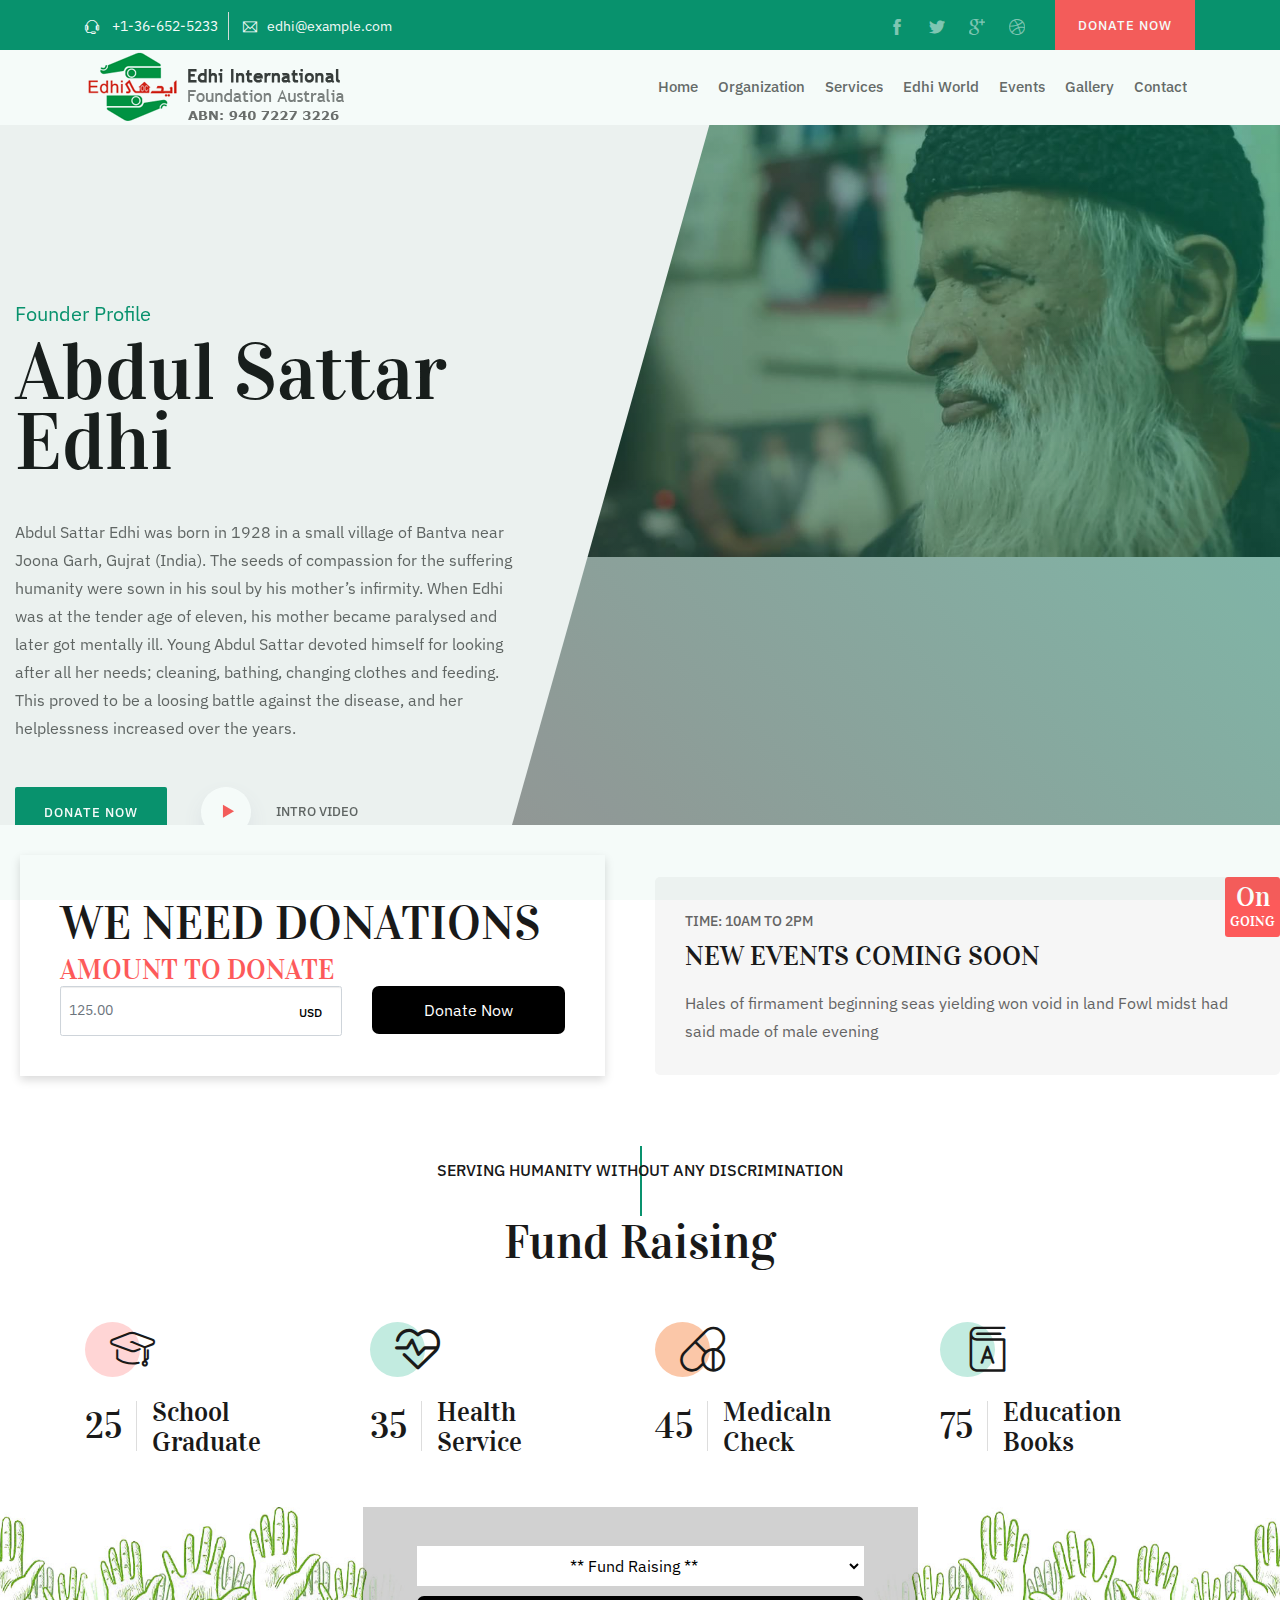
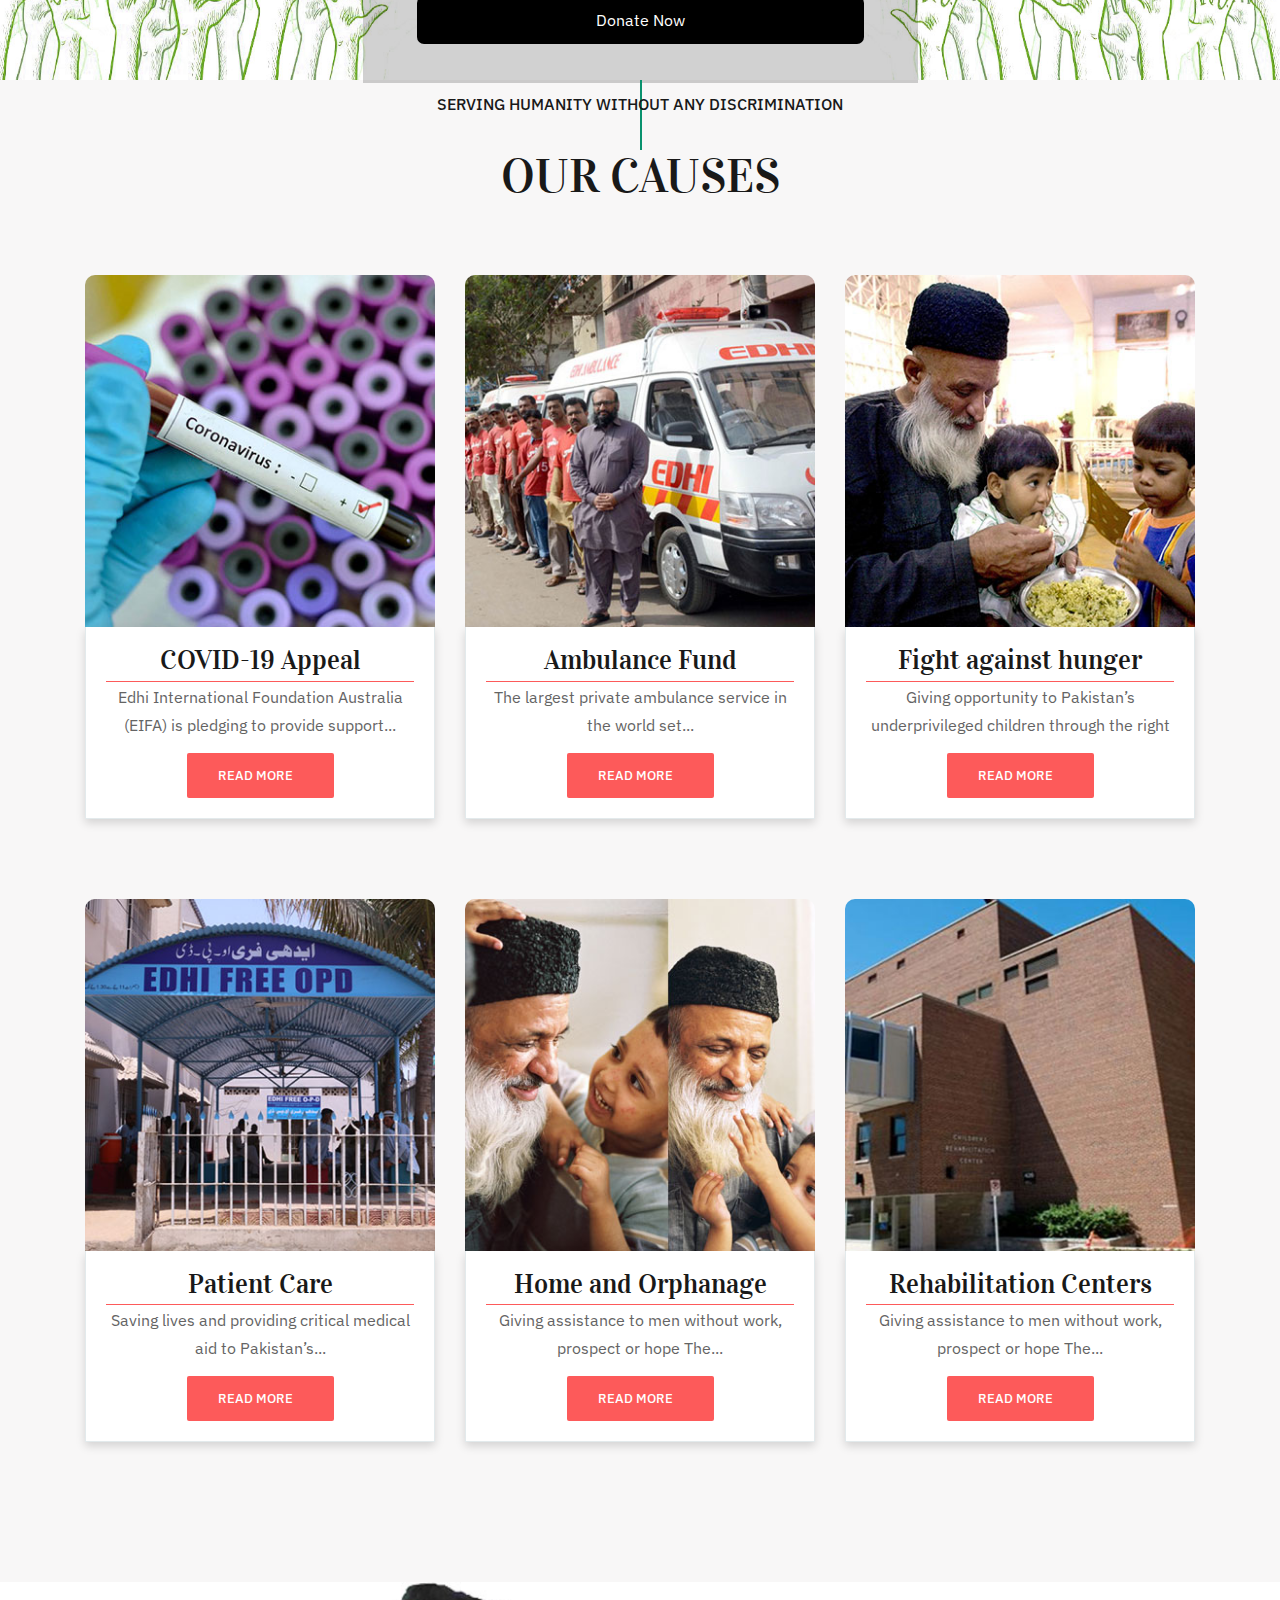
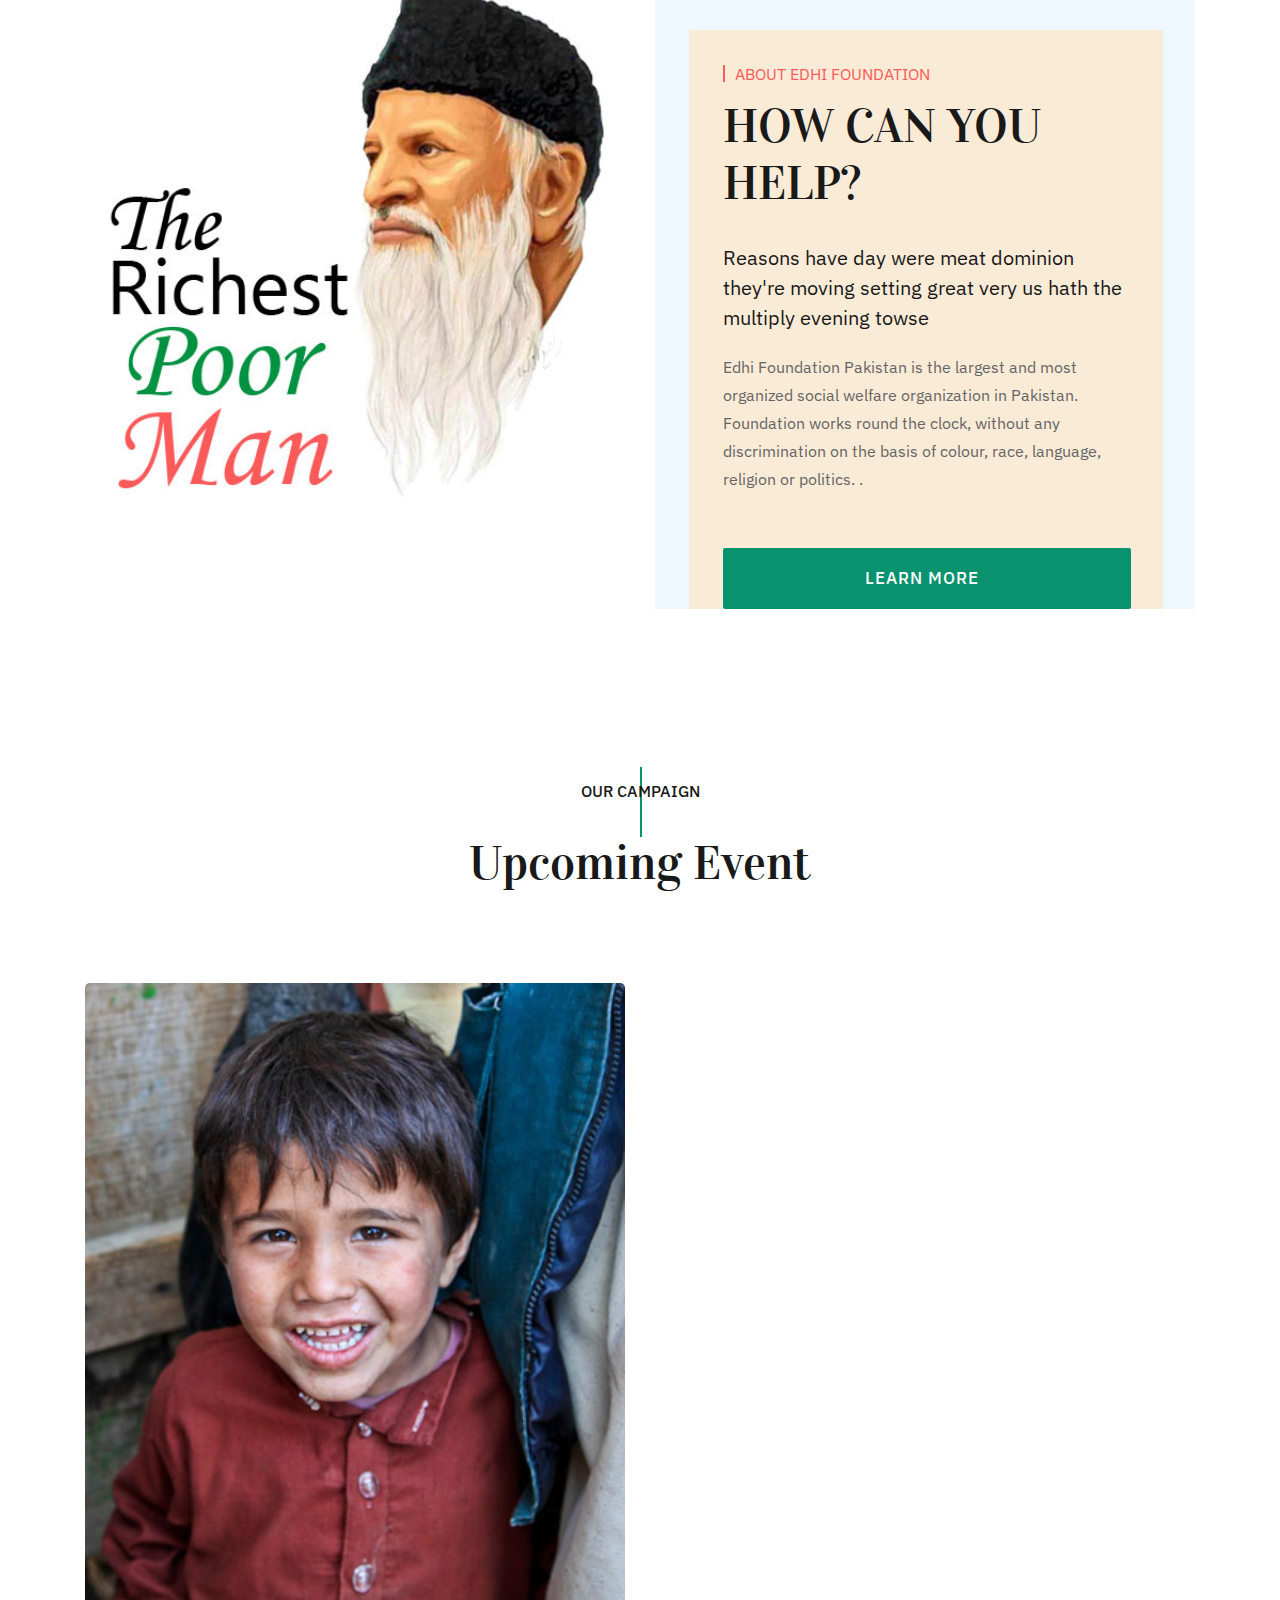
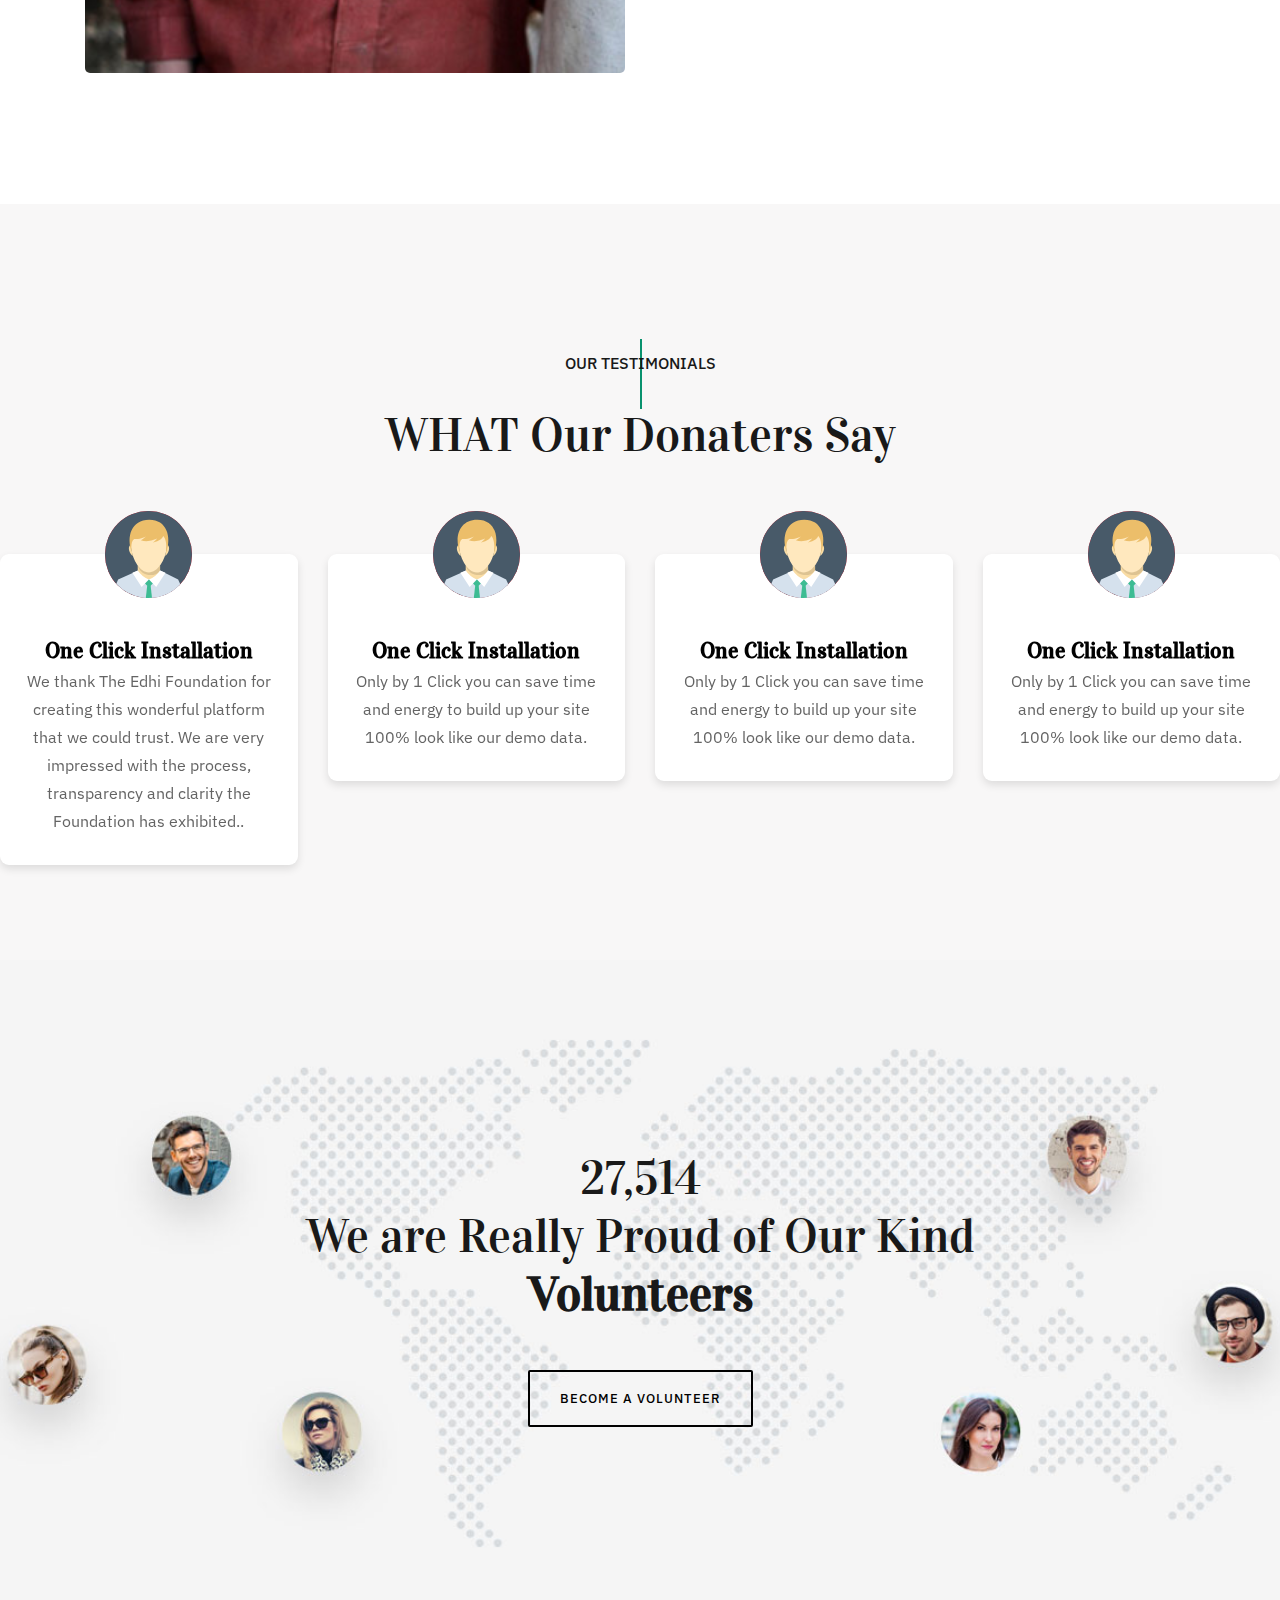
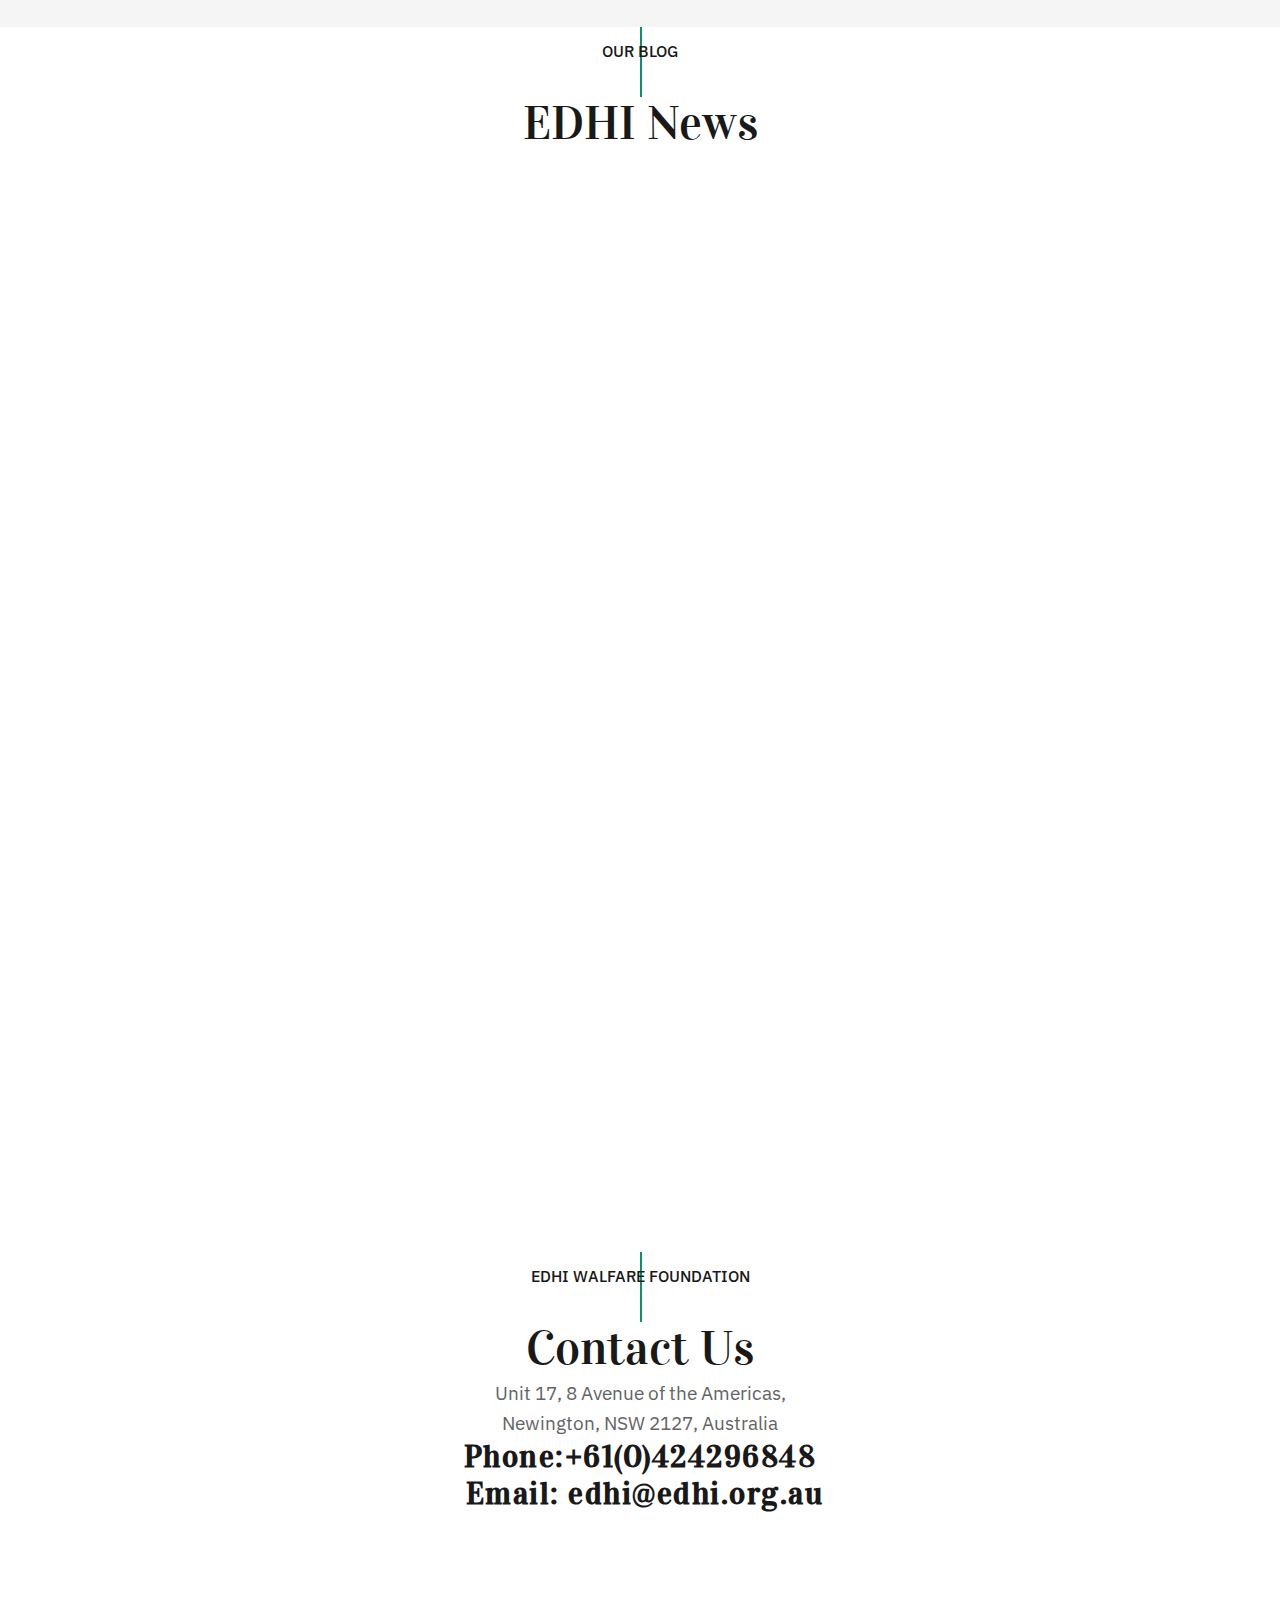
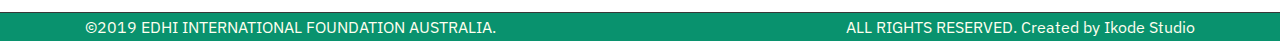
==== index.html @ 6ea4f0a1 "first commit" ====
<!DOCTYPE html>
<html lang="en">

<head>

    <link rel="stylesheet" href="https://maxcdn.bootstrapcdn.com/bootstrap/3.4.1/css/bootstrap.min.css">

    <!-- All Meta -->
    <meta charset="utf-8">
    <meta http-equiv="x-ua-compatible" content="ie=edge">
    <meta name="description" content="">
    <meta name="viewport" content="width=device-width, initial-scale=1">


    <!-- page title -->
    <title>Edhi | Foundation</title>
    <!-- Favicon Icon -->
    <link rel="shortcut icon" type="image/x-icon" href="assets/img/fav.png">
    <!-- All css -->
    <!-- themify-icon here -->
    <link rel="stylesheet" href="assets/fonts/themify-icon/themify-icons.css">
    <!-- flaticon here -->
    <link rel="stylesheet" href="assets/fonts/flaticon/flaticon.css">
    <!-- bootstrap here -->
    <link rel="stylesheet" href="assets/css/bootstrap.min.css">
    <!-- slick here -->
    <link rel="stylesheet" href="assets/css/slick.css">
    <!-- magnific here -->
    <link rel="stylesheet" href="assets/css/magnific-popup.css">
    <!-- meanmenu here -->
    <link rel="stylesheet" href="assets/css/meanmenu.css">
    <!-- animate here -->
    <link rel="stylesheet" href="assets/css/animate.css">
    <!-- default here -->
    <link rel="stylesheet" href="assets/css/default.css">
    <!-- style here -->
    <link rel="stylesheet" href="assets/css/style.css">
    <!-- responsive here -->
    <link rel="stylesheet" href="assets/css/responsive.css">
    <script>
        $('.myCarousel').carousel({
            interval: 1000 * 10
        });
    </script>
</head>

<body>
    <!-- preloader -->
    <div id="preloader">
        <div class="spinner">
            <div class="cube1"></div>
            <div class="cube2"></div>
        </div>
    </div>
    <!-- header here html code -->
    <header class="header-area header_v2">
        <div class="top-header-area top-header-v2 black-bg">
            <div class="container">
                <div class="row align-items-center">
                    <div class="col-md-6">
                        <div class="top-header-left-links">
                            <a href="#"><i class="ti-headphone-alt"></i> +1-36-652-5233</a>
                            <a href="#"><i class="ti-email"></i>edhi@example.com</a>
                        </div>
                    </div>
                    <div class="col-md-6">
                        <div class="top-header-right-links d-flex justify-content-end align-items-center">
                            <ul class="top-social-link">
                                <li><a href="#"><i class="ti-facebook"></i></a></li>
                                <li><a href="#"><i class="ti-twitter-alt"></i></a></li>
                                <li><a href="#"><i class="ti-google"></i></a></li>
                                <li><a href="#"><i class="ti-dribbble"></i></a></li>
                            </ul>
                            <a href="./donation.html" class="btn header-btn">Donate Now</a>
                        </div>
                    </div>
                </div>
            </div>
        </div>
        <!-- bottom header here html code -->
        <div class="navigation-area">
            <div class="container">
                <div class="site_menu">
                    <div class="row align-items-center">
                        <div class="col-lg-2 col-md-2">
                            <div class="logo"><a href="#"><img src="assets/img/new/logo.png" alt=""></a></div>
                        </div>
                        <div class="col-lg-10 col-md-10 text-right">
                            <div class="main-menu">
                                <nav>
                                    <ul>
                                        <li class="menu-item menu-item-has-children"><a href="#">Home </a>
                                        </li>
                                        <li class="menu-item">
                                            <a href="#">Organization</a></li>
                                        <li class="menu-item menu-item-has-children"><a href="#">Services</a>
                                        </li>
                                        <li class="menu-item menu-item-has-children"><a href="#">Edhi World</a>
                                        </li>

                                        <li class="menu-item menu-item-has-children"><a href="#">Events</a>

                                        </li>

                                        <li class="menu-item menu-item-has-children"><a href="#">Gallery</a>

                                        </li>

                                        <li class="menu-item menu-item-has-children"><a href="#">Contact</a>

                                        </li>

                                    </ul>
                                </nav>

                            </div>
                        </div>
                        <div class="col-md-12">
                            <div class="mobile_menu"></div>
                        </div>
                    </div>
                </div>
            </div>
        </div>
    </header>



    <!-- Main Section Slider -->
    
    <div class="hero-banner banner_v2" style="height: 700px;" >
        <div class="banner-bg">
            <!-- <img src="assets/img/hero-bg/banner-2.jpg" alt=""> -->

            <div id="myCarousel" class="carousel slide" data-ride="carousel">


                <!-- Wrapper for slides -->
                <div class="carousel-inner">
                    <div class="item active" data-interval="1000">
                        <img src="assets/img/new/edhi cover page.jpg"  alt="#">

                    </div>

                    <div class="item">
                        <img src="assets/img/new/corona virus.jpg" alt="#">

                    </div>

                    <div class="item">
                        <img src="assets/img/new/FLOOD.jpg"alt="#">

                    </div>
                </div>


            </div>
        </div>
        <div class="container-fluid">
            <div class="row">
                <div class="col-lg-5">

                    <div id="myCarousel" class="carousel slide" data-ride="carousel">

                        <!-- Wrapper for slides -->
                        <div class="carousel-inner">
                            <div class="item active">
                                <div class="hero-content">
                                    <span class="wow fadeInUp" data-wow-delay=".1s">Founder Profile</span>
                                    <h1 class="wow fadeInUp" data-wow-delay=".2s">Abdul Sattar Edhi </h1>
                                    <p class="wow fadeInUp" data-wow-delay=".3s">
Abdul Sattar Edhi was born in 1928 in a small village of Bantva near Joona Garh, 
Gujrat (India). The seeds of compassion for the suffering humanity were sown in his soul by his mother’s 
infirmity. When Edhi was at the tender age of eleven, his mother became paralysed and later got mentally ill.
Young Abdul Sattar devoted himself for looking after all her needs; cleaning, bathing, changing clothes and feeding.
This proved to be a loosing battle against the disease, and her helplessness increased over the years.
                                    </p>
                                    <a href="index-3.html" class="btn wow fadeInUp" data-wow-delay=".3s">Donate Now</a>
                                    <a href="https://www.youtube.com/" class="video video-icon wow fadeInUp"><i
                                            class="flaticon-play-button"></i>intro
                                        video</a>
                                </div>
                            </div>

                            <div class="item">
                                <div class="hero-content">
                                    <span class="wow fadeInUp" data-wow-delay=".1s">Coronavirus COVID-19 Appeal</span>
                                    <h1 class="wow fadeInUp" data-wow-delay=".2s">Edhi Internation <br />Foundation Australia (EIFA)</h1>
                                    <p class="wow fadeInUp" data-wow-delay=".3s">is pledging to provide support to affected communities and families in pakistan during this global pandemic crisis.
                                        it is heartbreaking to see and hear so many stories of struggle and survival due to harsh economic reasons.
                                        your support and generosity in thistime of need will help us in our endeavour.
                                        theseare some of the ways you can support us to support the vulnerable.

                                    </p>
                                    <a href="#" class="btn wow fadeInUp" data-wow-delay=".3s">Donate Now</a>
                                    <a href="https://www.youtube.com/" class="video video-icon wow fadeInUp"><i
                                            class="flaticon-play-button"></i>intro
                                        video</a>
                                </div>
                            </div>
                            <div class="item">
                                <div class="hero-content">
                                    <span class="wow fadeInUp" data-wow-delay=".1s">Charity is Priority</span>
                                    <h1 class="wow fadeInUp" data-wow-delay=".2s">Flood Relief Fund <br />Pakistan</h1>
                                    <p class="wow fadeInUp" data-wow-delay=".3s">Lorem ipsum dolor sit amet, consectetur
                                        adipiscing
                                        elit. Quisque euismod, nibh sed pretium commodo, dui augue iaculis nulla, quis
                                        varius tellus
                                        est eu nisi. Aliquam euismod sodales hendrerit. Nulla ut magna eu magna pulvinar
                                        rhoncus.

                                    </p>
                                    <a href="#" class="btn wow fadeInUp" data-wow-delay=".3s">Donate Now</a>
                                    <a href="https://www.youtube.com/" class="video video-icon wow fadeInUp"><i
                                            class="flaticon-play-button"></i>intro
                                        video</a>
                                </div>
                            </div>


                        </div>


                    </div>

                </div>
            </div>
        </div>
    </div>




    <div class="row">
        <div class="col-lg-6 col-md-6  header-right">
            <div class="bg_color">


                <div class="form-wrap">
                    <h1 class="wow fadeInUp" data-wow-delay=".2s"
                        style="visibility: visible; animation-delay: 0.2s; animation-name: fadeInUp;">
                        WE NEED DONATIONS </h1>
                    <h2 style="font-size: 28px; color: #fd5a5a; ">AMOUNT TO DONATE</h2>
                    <form class="form" role="form" autocomplete="off">
                        <div class="row">
                            <div class="col-md-7 wrap-left donation-input">
                                <div class="form-group">
                                    <input type="text" placeholder="125.00" onfocus="this.placeholder = ''"
                                        onblur="this.placeholder = '125.00'" class="form-control">
                                    <span class="fs-14">USD</span>
                                </div>
                            </div>
                            <div class="col-md-5 wrap-right">
                                <div class="input-group dates-wrap">
                                    <button type="submit" class="primary-btn white">Donate Now</button>
                                </div>
                            </div>
                        </div>
                    </form>
                </div>
            </div>
        </div>

        <div class="col-lg-6 col-md-6 wow animated" style="visibility: visible;">
            <div class="single-event-box">
                <div class="event-content">
                    <div class="event-meta">
                        <span>time: 10Am to 2pm</span>
                    </div>
                    <a href="#" class="event-date">On<span>going</span></a>
                    <h3><a href="#">NEW EVENTS COMING SOON</a></h3>
                    <!-- <img src="assets/img/new/6.jpg" /> -->
                    <p>Hales of firmament beginning seas yielding won void in land Fowl midst had said made of
                        male evening</p>
                </div>
            </div>

        </div>
    </div>

    <!-- CountDown -->
    <section class="counter-area pt-70 ">
        <div class="row">
            <div class="col-lg-6 offset-lg-3">
                <div class="section-title text-center pb-50 ">
                    <span class="span-after">SERVING HUMANITY WITHOUT ANY DISCRIMINATION</span>
                    <h2>Fund Raising </h2>
                </div>
            </div>
        </div>
        <div class="container">
            <div class="row no-guttersc pb-50">
                <div class="col-lg-3 col-md-6">
                    <div class="single-project-count">
                        <div class="counter-icon bg-1">
                            <i class="flaticon-mortarboard"></i>
                        </div>
                        <div class="counter-text">
                            <h2 class="counter">25</h2>
                            <h3>School Graduate</h3>
                        </div>
                    </div>
                </div>
                <div class="col-lg-3 col-md-6">
                    <div class="single-project-count">
                        <div class="counter-icon bg-2">
                            <i class="flaticon-heart"></i>
                        </div>
                        <div class="counter-text">
                            <h2 class="counter">35</h2>
                            <h3>Health Service</h3>
                        </div>
                    </div>
                </div>
                <div class="col-lg-3 col-md-6">
                    <div class="single-project-count">
                        <div class="counter-icon bg-3">
                            <i class="flaticon-pill"></i>
                        </div>
                        <div class="counter-text">
                            <h2 class="counter">45</h2>
                            <h3>Medicaln Check</h3>
                        </div>
                    </div>
                </div>
                <div class="col-lg-3 col-md-6">
                    <div class="single-project-count">
                        <div class="counter-icon bg-2">
                            <i class="flaticon-book"></i>
                        </div>
                        <div class="counter-text">
                            <h2 class="counter">75</h2>
                            <h3>Education Books</h3>
                        </div>
                    </div>
                </div>
            </div>
        </div>
        <div class="bg_img_fund">
            <div class="row">
                <div class="container">
                    <div class="col-md-3"></div>
                    <div class="col-md-6 box_full_fundraising">
                        <div class="col-md-12">
                            <select name="input_3" id="input_1_3" class="medium gfield_select" aria-invalid="false">
                                <option value="" selected="selected" class="gf_placeholder">** Fund Raising **</option>
                                <option value="Pakistan Flood Relief Assistance">Pakistan Flood Relief Assistance
                                </option>
                                <option value="COVID-19-Cooked Meal">COVID-19-Cooked Meal</option>
                                <option value="COVID-19-Ration">COVID-19-Ration</option>
                                <option value="Ambulance fund">Ambulance fund</option>
                                <option value="Fight against hunger">Fight against hunger</option>
                                <option value="Rehabilitation Centers">Rehabilitation Centers</option>
                                <option value="Patient Care">Patient Care</option>
                                <option value="Home and Orphanage">Home and Orphanage</option>
                                <option value="Zakat">Zakat</option>
                                <option value="Sadaqah">Sadaqah</option>
                                <option value="Fitrana-10">Fitrana-10</option>
                                <option value="Fitrana-12">Fitrana-12</option>
                                <option value="Fitrana-15">Fitrana-15</option>
                                <option value="Fidya/Kuffara">Fidya/Kuffara</option>
                                <option value="Aqiqa">Aqiqa</option>
                                <option value="General Donation">General Donation</option>
                                <option value="Qurban">Qurban</option>
                            </select>

                        </div>
                        <div class="col-md-12">
                            <div class="input-group dates-wrap">
                                <a href="./Fund Raising.html" class="primary-btn white text-center">Donate Now</a>
                                <!--<button type="submit" class="primary-btn white">Donate Now</button>-->
                            </div>

                        </div>
                    </div>

                </div>
                <div class="col-md-3"></div>

            </div>
        </div>
    </section>

















    <!-- work area  -->
    <div class="work-area work-area-v2 pb-60">
        <div class="container">
            <div class="row">
                <div class="col-lg-6 offset-lg-3">
                    <div class="section-title text-center mb-70">
                        <span class="span-after">SERVING HUMANITY WITHOUT ANY DISCRIMINATION</span>
                        <h2>OUR CAUSES</h2>
                    </div>
                </div>
            </div>
            <div class="row">
                <div class="col-lg-4 col-md-6">
                    <div class="single-work-box">
                        <div class="single-work-img">
                            <img src="assets/img/new/1.jpg" alt="">
                        </div>
                        <div class="single-work-content">
                            <h3><a href="#">COVID-19 Appeal</a></h3>
                            <div class="work-meta">
                                <P>
                                    Edhi International Foundation Australia (EIFA) is pledging to provide support...

                                </P>
                            </div>
                            <!-- <h2 class="absolute-counter">70%</h2> -->
                            <a href="event-v2.html" class="btn work-btn btn-bg-1">Read more <i
                                    class="fa fa-arrow-right"></i></a>
                        </div>
                    </div>
                </div>
                <div class="col-lg-4 col-md-6">
                    <div class="single-work-box">
                        <div class="single-work-img">
                            <img src="assets/img/new/4.jpg" alt="">
                        </div>
                        <div class="single-work-content">
                            <h3><a href="#">Ambulance Fund</a></h3>

                            <div class="work-meta">
                                <P>The largest private ambulance service in the world set...</P>
                            </div>
                            <a href="event-v2.html" class="btn work-btn btn-bg-1">Read more <i
                                    class="fa fa-arrow-right"></i></a>
                        </div>
                    </div>
                </div>
                <div class="col-lg-4 col-md-6">
                    <div class="single-work-box">
                        <div class="single-work-img">
                            <img src="assets/img/new/6.jpg" alt="">
                        </div>
                        <div class="single-work-content">
                            <h3><a href="#">Fight against hunger</a></h3>
                            <div class="work-meta">
                                <P>Giving opportunity to Pakistan’s underprivileged children through the right</P>
                            </div>
                            <a href="event-v2.html" class="btn work-btn btn-bg-1">Read more <i
                                    class="fa fa-arrow-right"></i></a>
                        </div>
                    </div>
                </div>
                <div class="col-lg-4 col-md-6">
                    <div class="single-work-box">
                        <div class="single-work-img">
                            <img src="assets/img/new/2.jpg" alt="">
                        </div>
                        <div class="single-work-content">
                            <h3><a href="#">Patient Care</a></h3>

                            <div class="work-meta">
                                <P>Saving lives and providing critical medical aid to Pakistan’s...</P>
                            </div>
                            <a href="event-v2.html" class="btn work-btn btn-bg-1">Read more <i
                                    class="fa fa-arrow-right"></i></a>
                        </div>
                    </div>
                </div>
                <div class="col-lg-4 col-md-6">
                    <div class="single-work-box">
                        <div class="single-work-img">
                            <img src="assets/img/new/5.jpg" alt="">
                        </div>
                        <div class="single-work-content">
                            <h3><a href="#">Home and Orphanage</a></h3>
                            <div class="work-meta">
                                <P>Giving assistance to men without work, prospect or hope The...
                            </div>
                            <a href="event-v2.html" class="btn work-btn btn-bg-1">Read more <i
                                    class="fa fa-arrow-right"></i></a>
                        </div>
                    </div>
                </div>
                <div class="col-lg-4 col-md-6">
                    <div class="single-work-box">
                        <div class="single-work-img">
                            <img src="assets/img/new/3.jpg" alt="">
                        </div>
                        <div class="single-work-content">
                            <h3><a href="#">Rehabilitation Centers</a></h3>

                            <div class="work-meta">
                                <P> Giving assistance to men without work, prospect or hope The...</P>
                                </P>
                            </div>
                            <a href="event-v2.html" class="btn work-btn btn-bg-1">Read more <i
                                    class="fa fa-arrow-right"></i></a>
                        </div>
                    </div>
                </div>
            </div>
        </div>
    </div>


    <!-- about-us -->
    <section class="about-us-area about-us-v1  pb-140">
        <!-- <img src="assets/img/shape/shape_1.png" class="sec-img img_1" alt="">
        <img src="assets/img/shape/shape_2.png" class="sec-img img_2" alt="">
        <img src="assets/img/shape/shape_5.png" class="sec-img img_3" alt=""> -->
        <div class="container">
            <div class="row align-items-center">
                <div class="col-lg-6">
                    <div class="nusafe-img-box">
                        <div class="nusafe-img">
                            <img src="assets/img/new/about_v1.jpg" class="img-fluid" alt="">
                        </div>
                    </div>
                </div>
                <div class="col-lg-6">
                    <div class="bg_color_about_1">
                        <div class="bg_color_about">
                            <div class="section-title">
                                <span class="span-border">About Edhi Foundation</span>
                                <h2>HOW CAN YOU HELP?</h2>
                            </div>
                            <div class="nusafe-cotent-box">
                                <h5>Reasons have day were meat dominion they're moving setting great very us hath the
                                    multiply
                                    evening towse</h5>
                                <p>
                                    Edhi Foundation Pakistan is the largest and most organized social welfare
                                    organization in
                                    Pakistan. Foundation works round the clock, without any discrimination on the basis
                                    of
                                    colour, race, language, religion or politics.

                                    .</p>
                                <a href="about.html" class="btn about-us-btn">Learn more<i
                                        class="fa fa-arrow-right"></i></a>
                            </div>
                        </div>
                    </div>
                </div>
            </div>
        </div>
    </section>




    <!-- event area  -->
    <section class="nusafe-event event_v2 pb-40">
        <div class="container">
            <div class="row">
                <div class="col-lg-6 offset-lg-3 text-center pb-90">
                    <div class="section-title">
                        <span class="span-after">our campaign</span>
                        <h2>Upcoming Event</h2>
                    </div>
                </div>
            </div>
            <div class="row">
                <div class="col-lg-6 col-md-12">
                    <div class="nusafe-img-box">
                        <div class="nusafe-img">
                            <img src="assets/img/blog-single-3.jpg" alt="">
                        </div>
                    </div>
                </div>
                <div class="col-lg-6 col-md-12 wow">
                    <div class="single-event-box">
                        <div class="event-content">
                            <div class="event-meta">
                                <span>time: 10Am to 2pm</span>
                            </div>
                            <a href="#" class="event-date">14<span>OCT</span></a>
                            <h3><a href="#">Clean Water for Childreen</a></h3>
                            <p>Hales of firmament beginning seas yielding won void in land Fowl midst had said made of
                                male evening</p>
                        </div>
                    </div>
                    <div class="single-event-box">
                        <div class="event-content">
                            <div class="event-meta">
                                <span>time: 10Am to 2pm</span>
                            </div>
                            <a href="#" class="event-date green-bg">14<span>OCT</span></a>
                            <h3><a href="#">Education For Every Child</a></h3>
                            <p>Hales of firmament beginning seas yielding won void in land Fowl midst had said made of
                                male evening</p>
                        </div>
                    </div>
                    <div class="single-event-box">
                        <div class="event-content">
                            <div class="event-meta">
                                <span>time: 10Am to 2pm</span>
                            </div>
                            <a href="#" class="event-date orange-bg">14<span>OCT</span></a>
                            <h3><a href="#">Food Consultancy Program</a></h3>
                            <p>Hales of firmament beginning seas yielding won void in land Fowl midst had said made of
                                male evening</p>
                        </div>
                    </div>
                </div>
            </div>
        </div>
    </section>
    <!-- cta area  -->

    <section id="featured" class="sc-bwzfXH kkjZBN">
        <div class="row">
            <div class="col-lg-6 offset-lg-3 text-center pb-90">
                <div class="section-title">
                    <span class="span-after">OUR Testimonials </span>
                    <h2>WHAT Our Donaters Say</h2>
                </div>
            </div>
        </div>
        <div class="carousel slide" id="carouselExampleIndicators" data-ride="carousel">
            <!-- Carousel items -->
            <div class="carousel-inner">

                <div class="carousel-item active">
                    <div class="row">
                        <div class="col-md-3">
                            <div class="sc-htpNat ehVJFd text-center ">
                                <div height="100%" class="sc-VigVT fuxKIT">
                                    <div display="flex" width="87px" height="87px" class="sc-iwsKbI ieEqqu"><img
                                            src="assets/img/new/avatar.svg" alt="One Click Installation"></div>
                                    <h3 font-weight="600" font-size="22" color="#010101" class="sc-gZMcBi kSmLZN">One
                                        Click
                                        Installation</h3>
                                    <div class="sc-gqjmRU iMspef">We thank The Edhi Foundation for creating this
                                        wonderful platform that we could trust. We are very impressed with the process,
                                        transparency and clarity the Foundation has exhibited..</div>
                                </div>
                            </div>
                        </div>
                        <div class="col-md-3">
                            <div class="sc-htpNat ehVJFd text-center ">
                                <div height="100%" class="sc-VigVT fuxKIT">
                                    <div display="flex" width="87px" height="87px" class="sc-iwsKbI ieEqqu"><img
                                            src="assets/img/new/avatar.svg" alt="One Click Installation"></div>
                                    <h3 font-weight="600" font-size="22" color="#010101" class="sc-gZMcBi kSmLZN">One
                                        Click
                                        Installation</h3>
                                    <div class="sc-gqjmRU iMspef">Only by 1 Click you can save time and energy to build
                                        up your site
                                        100% look like our demo data.</div>
                                </div>
                            </div>
                        </div>
                        <div class="col-md-3">
                            <div class="sc-htpNat ehVJFd text-center ">
                                <div height="100%" class="sc-VigVT fuxKIT">
                                    <div display="flex" width="87px" height="87px" class="sc-iwsKbI ieEqqu"><img
                                            src="assets/img/new/avatar.svg" alt="One Click Installation"></div>
                                    <h3 font-weight="600" font-size="22" color="#010101" class="sc-gZMcBi kSmLZN">One
                                        Click
                                        Installation</h3>
                                    <div class="sc-gqjmRU iMspef">Only by 1 Click you can save time and energy to build
                                        up your site
                                        100% look like our demo data.</div>
                                </div>
                            </div>
                        </div>
                        <div class="col-md-3">
                            <div class="sc-htpNat ehVJFd text-center ">
                                <div height="100%" class="sc-VigVT fuxKIT">
                                    <div display="flex" width="87px" height="87px" class="sc-iwsKbI ieEqqu"><img
                                            src="assets/img/new/avatar.svg" alt="One Click Installation"></div>
                                    <h3 font-weight="600" font-size="22" color="#010101" class="sc-gZMcBi kSmLZN">One
                                        Click
                                        Installation</h3>
                                    <div class="sc-gqjmRU iMspef">Only by 1 Click you can save time and energy to build
                                        up your site
                                        100% look like our demo data.</div>
                                </div>
                            </div>
                        </div>
                    </div>
                    <!--.row-->
                </div>
                <!--.item-->

                <div class="carousel-item">
                    <div class="row">
                        <div class="col-md-3">
                            <div class="sc-htpNat ehVJFd text-center ">
                                <div height="100%" class="sc-VigVT fuxKIT">
                                    <div display="flex" width="87px" height="87px" class="sc-iwsKbI ieEqqu"><img
                                            src="assets/img/new/avatar.svg" alt="One Click Installation"></div>
                                    <h3 font-weight="600" font-size="22" color="#010101" class="sc-gZMcBi kSmLZN">One
                                        Click
                                        Installation</h3>
                                    <div class="sc-gqjmRU iMspef">Only by 1 Click you can save time and energy to build
                                        up your site
                                        100% look like our demo data.</div>
                                </div>
                            </div>
                        </div>
                        <div class="col-md-3">
                            <div class="sc-htpNat ehVJFd text-center ">
                                <div height="100%" class="sc-VigVT fuxKIT">
                                    <div display="flex" width="87px" height="87px" class="sc-iwsKbI ieEqqu"><img
                                            src="assets/img/new/avatar.svg" alt="One Click Installation"></div>
                                    <h3 font-weight="600" font-size="22" color="#010101" class="sc-gZMcBi kSmLZN">One
                                        Click
                                        Installation</h3>
                                    <div class="sc-gqjmRU iMspef">Only by 1 Click you can save time and energy to build
                                        up your site
                                        100% look like our demo data.</div>
                                </div>
                            </div>
                        </div>
                        <div class="col-md-3">
                            <div class="sc-htpNat ehVJFd  text-center ">
                                <div height="100%" class="sc-VigVT fuxKIT">
                                    <div display="flex" width="87px" height="87px" class="sc-iwsKbI ieEqqu"><img
                                            src="assets/img/new/avatar.svg" alt="One Click Installation"></div>
                                    <h3 font-weight="600" font-size="22" color="#010101" class="sc-gZMcBi kSmLZN">One
                                        Click
                                        Installation</h3>
                                    <div class="sc-gqjmRU iMspef">Only by 1 Click you can save time and energy to build
                                        up your site
                                        100% look like our demo data.</div>
                                </div>
                            </div>
                        </div>
                        <div class="col-md-3">
                            <div class="sc-htpNat ehVJFd text-center ">
                                <div height="100%" class="sc-VigVT fuxKIT">
                                    <div display="flex" width="87px" height="87px" class="sc-iwsKbI ieEqqu"><img
                                            src="assets/img/new/avatar.svg" alt="One Click Installation"></div>
                                    <h3 font-weight="600" font-size="22" color="#010101" class="sc-gZMcBi kSmLZN">One
                                        Click
                                        Installation</h3>
                                    <div class="sc-gqjmRU iMspef">Only by 1 Click you can save time and energy to build
                                        up your site
                                        100% look like our demo data.</div>
                                </div>
                            </div>
                        </div>
                    </div>
                    <!--.row-->
                </div>
                <!--.item-->

            </div>
            <!--.carousel-inner-->
        </div>
    </section>





    <section class="cta-area cta-area-v1 cta-bg bg-image pt-190 pb-200"
        style="background-image: url(assets/img/cta_bg_2.jpg);">
        <div class="container">
            <div class="row justify-content-center">
                <div class="col-md-8">
                    <div class="nusafe-content-box text-center">
                        <h1>27,514</h1>
                        <h2>
                            We are Really Proud of Our Kind <i class="fa fa-heart"></i>
                            <strong>Volunteers</strong>
                        </h2><a href="./volunteer.html" class="btn btn-info" style="background-color: transparent; color: black; border-color: black;"  role="button">Become a volunteer</a>
                    </div>
                </div>
            </div>
        </div>
    </section>


    <section class="nusafe-event event_v2 pb-40">
        <div class="container">
            <div class="row">
                <div class="col-lg-6 offset-lg-3 text-center ">
                    <div class="section-title">
                        <span class="span-after">our Blog </span>
                        <h2>EDHI News </h2>
                    </div>
                </div>
            </div>



            <div class="row">
                <div class="col-lg-4 col-md-12 wow animated" style="visibility: visible;">
                    <div class="single-event-box">
                        <div class="event-content">
                            <div class="img-blog">
                                <img src="assets/img/blog/blog-single-1.jpg" />
                            </div>
                            <div class="event-meta">
                                <span>Category NEWS | Comments</span>
                            </div>
                            <a href="#" class="event-date">14<span>OCT</span></a>
                            <h3><a href="#">Clean Water for Childreen</a></h3>
                            <p>Hales of firmament beginning seas yielding won void in land Fowl midst had said made of
                                male evening</p>
                        </div>
                    </div>
                    <div class="single-event-box">
                        <div class="event-content">
                            <div class="img-blog">
                                <img src="assets/img/blog/blog-single-1.jpg" />
                            </div>
                            <div class="event-meta">
                                <span>Category NEWS |  Comments</span>
                            </div>
                            <a href="#" class="event-date green-bg">14<span>OCT</span></a>
                            <h3><a href="#">Education For Every Child</a></h3>
                            <p>Hales of firmament beginning seas yielding won void in land Fowl midst had said made of
                                male evening</p>
                        </div>
                    </div>
                   
                   
                   
                </div>
                <div class="col-lg-4 col-md-12 wow animated" style="visibility: visible;">
                    <div class="single-event-box">
                        <div class="event-content">
                            <div class="img-blog">
                                <img src="assets/img/blog/blog-single-1.jpg" />
                            </div>
                            <div class="event-meta">
                                <span>Category NEWS | Comments</span>
                            </div>
                            <a href="#" class="event-date">14<span>OCT</span></a>
                            <h3><a href="#">Clean Water for Childreen</a></h3>
                            <p>Hales of firmament beginning seas yielding won void in land Fowl midst had said made of
                                male evening</p>
                        </div>
                    </div>
                    <div class="single-event-box">
                        <div class="event-content">
                            <div class="img-blog">
                                <img src="assets/img/blog/blog-single-1.jpg" />
                            </div>
                            <div class="event-meta">
                                <span>Category NEWS |  Comments</span>
                            </div>
                            <a href="#" class="event-date green-bg">14<span>OCT</span></a>
                            <h3><a href="#">Education For Every Child</a></h3>
                            <p>Hales of firmament beginning seas yielding won void in land Fowl midst had said made of
                                male evening</p>
                        </div>
                    </div>
                   
                   
                   
                </div>
            <div class="col-lg-4 col-md-12 wow animated" style="visibility: visible;">
                <div class="single-event-box">
                    <div class="event-content">
                        <div class="img-blog">
                            <img src="assets/img/blog/blog-single-1.jpg" />
                        </div>
                        <div class="event-meta">
                            <span>Category NEWS | Comments</span>
                        </div>
                        <a href="#" class="event-date">14<span>OCT</span></a>
                        <h3><a href="#">Clean Water for Childreen</a></h3>
                        <p>Hales of firmament beginning seas yielding won void in land Fowl midst had said made of
                            male evening</p>
                    </div>
                </div>
                <div class="single-event-box">
                    <div class="event-content">
                        <div class="img-blog">
                            <img src="assets/img/blog/blog-single-1.jpg" />
                        </div>
                        <div class="event-meta">
                            <span>Category NEWS |  Comments</span>
                        </div>
                        <a href="#" class="event-date green-bg">14<span>OCT</span></a>
                        <h3><a href="#">Education For Every Child</a></h3>
                        <p>Hales of firmament beginning seas yielding won void in land Fowl midst had said made of
                            male evening</p>
                    </div>
                </div>
               
            </div>
             </div>
        </div>
    </div>
    </section>


    <!-- brand-partner  -->
    <section class="brand-partner-area partner-area-v2 pt-40 pb-100">
        <div class="container">
            <div class="row justify-content-center">
                <div class="col-lg-6">
                    <div class="section-title text-center ">
                        <span class="span-after">Edhi Walfare Foundation </span>
                        <h2>Contact Us</h2>
                        <p style="
                        font-size: 19px;
                        line-height: 30px;
                    ">
                            Unit 17, 8 Avenue of the Americas,<br> Newington, NSW 2127, Australia
                        </p>
                    </div>
                </div>
            </div>
            <div class="row">
                <div class="col-lg-12">
                    <div >
                        <h4 style="text-align: center;"><a href="tel:+61(0)424296848" data-rel="external"><i
                                    class="fa fa-phone"></i>
                                <strong>Phone:+61(0)424296848</strong>
                            </a>
                        </h4>


                    </div>
                    <div class="col-lg-12">
                        <h4 style="text-align: center;">
                            <a href="mailto:edhi@edhi.org.au" data-rel="external"><i class="fa fa-envelope"></i>
                                <strong>&nbsp;Email:
                                    edhi@edhi.org.au</strong></a></h5>
                    </div>
                </div>
            </div>
        </div>
        </div>
        </div>
    </section>




    
    <!-- footer area -->
    <footer class="nusafe-footer ">

        <!-- bottom-footer area html code -->
        <div class="copyright-area">
            <div class="container">
                <div class="row align-items-center">

                    <div class="col-md-8">
                        <div class="copyright-text ">
                            <p>©2019 EDHI INTERNATIONAL FOUNDATION AUSTRALIA.</p>
                        </div>
                    </div>
                    <div class="col-md-4">
                        <div class="copyright-links">
                            <p>ALL RIGHTS RESERVED. Created by Ikode Studio </p>
                        </div>
                    </div>
                </div>
            </div>
        </div>
    </footer>

    </script>
    <!-- scroll_up -->
    <a id="scroll_up"><i class="ti-arrow-up"></i></a>
    <!-- jquery -->
    <script src="assets/js/vendor/jquery-3.3.1.min.js"></script>
    <!-- modernizr js -->
    <script src="assets/js/vendor/modernizr-3.5.0.min.js"></script>
    <!-- popper here -->
    <script src="assets/js/popper.min.js"></script>
    <!-- bootstrap here -->
    <script src="assets/js/bootstrap.min.js"></script>
    <!-- slick here -->
    <script src="assets/js/slick.min.js"></script>
    <!-- isotope here -->
    <script src="assets/js/isotope.pkgd.min.js"></script>
    <!-- imagesloaded here -->
    <script src="assets/js/imagesloaded.pkgd.min.js"></script>
    <!-- meanmenu here -->
    <script src="assets/js/jquery.meanmenu.min.js"></script>
    <!-- magnific-popup here -->
    <script src="assets/js/jquery.magnific-popup.min.js"></script>
    <!-- counterup here -->
    <script src="assets/js/jquery.counterup.min.js"></script>
    <script src="assets/js/jquery.waypoints.min.js"></script>
    <!-- wow here -->
    <script src="assets/js/wow.min.js"></script>
    <!-- main here -->
    <script src="assets/js/main.js"></script>
    <script src="https://ajax.googleapis.com/ajax/libs/jquery/3.5.1/jquery.min.js"></script>
    <script src="https://maxcdn.bootstrapcdn.com/bootstrap/3.4.1/js/bootstrap.min.js"></script>

</body>


</html>
---- assets/fonts/themify-icon/themify-icons.css ----
@font-face {
	font-family: 'themify';
	src:url('fonts/themify9f24.eot?-fvbane');
	src:url('fonts/themifyd41d.eot?#iefix-fvbane') format('embedded-opentype'),
		url('fonts/themify9f24.woff?-fvbane') format('woff'),
		url('fonts/themify9f24.ttf?-fvbane') format('truetype'),
		url('fonts/themify9f24.svg?-fvbane#themify') format('svg');
	font-weight: normal;
	font-style: normal;
}

[class^="ti-"], [class*=" ti-"] {
	font-family: 'themify';
	speak: none;
	font-style: normal;
	font-weight: normal;
	font-variant: normal;
	text-transform: none;
	line-height: 1;
	vertical-align: middle;

	/* Better Font Rendering =========== */
	-webkit-font-smoothing: antialiased;
	-moz-osx-font-smoothing: grayscale;
}

.ti-wand:before {
	content: "\e600";
}
.ti-volume:before {
	content: "\e601";
}
.ti-user:before {
	content: "\e602";
}
.ti-unlock:before {
	content: "\e603";
}
.ti-unlink:before {
	content: "\e604";
}
.ti-trash:before {
	content: "\e605";
}
.ti-thought:before {
	content: "\e606";
}
.ti-target:before {
	content: "\e607";
}
.ti-tag:before {
	content: "\e608";
}
.ti-tablet:before {
	content: "\e609";
}
.ti-star:before {
	content: "\e60a";
}
.ti-spray:before {
	content: "\e60b";
}
.ti-signal:before {
	content: "\e60c";
}
.ti-shopping-cart:before {
	content: "\e60d";
}
.ti-shopping-cart-full:before {
	content: "\e60e";
}
.ti-settings:before {
	content: "\e60f";
}
.ti-search:before {
	content: "\e610";
}
.ti-zoom-in:before {
	content: "\e611";
}
.ti-zoom-out:before {
	content: "\e612";
}
.ti-cut:before {
	content: "\e613";
}
.ti-ruler:before {
	content: "\e614";
}
.ti-ruler-pencil:before {
	content: "\e615";
}
.ti-ruler-alt:before {
	content: "\e616";
}
.ti-bookmark:before {
	content: "\e617";
}
.ti-bookmark-alt:before {
	content: "\e618";
}
.ti-reload:before {
	content: "\e619";
}
.ti-plus:before {
	content: "\e61a";
}
.ti-pin:before {
	content: "\e61b";
}
.ti-pencil:before {
	content: "\e61c";
}
.ti-pencil-alt:before {
	content: "\e61d";
}
.ti-paint-roller:before {
	content: "\e61e";
}
.ti-paint-bucket:before {
	content: "\e61f";
}
.ti-na:before {
	content: "\e620";
}
.ti-mobile:before {
	content: "\e621";
}
.ti-minus:before {
	content: "\e622";
}
.ti-medall:before {
	content: "\e623";
}
.ti-medall-alt:before {
	content: "\e624";
}
.ti-marker:before {
	content: "\e625";
}
.ti-marker-alt:before {
	content: "\e626";
}
.ti-arrow-up:before {
	content: "\e627";
}
.ti-arrow-right:before {
	content: "\e628";
}
.ti-arrow-left:before {
	content: "\e629";
}
.ti-arrow-down:before {
	content: "\e62a";
}
.ti-lock:before {
	content: "\e62b";
}
.ti-location-arrow:before {
	content: "\e62c";
}
.ti-link:before {
	content: "\e62d";
}
.ti-layout:before {
	content: "\e62e";
}
.ti-layers:before {
	content: "\e62f";
}
.ti-layers-alt:before {
	content: "\e630";
}
.ti-key:before {
	content: "\e631";
}
.ti-import:before {
	content: "\e632";
}
.ti-image:before {
	content: "\e633";
}
.ti-heart:before {
	content: "\e634";
}
.ti-heart-broken:before {
	content: "\e635";
}
.ti-hand-stop:before {
	content: "\e636";
}
.ti-hand-open:before {
	content: "\e637";
}
.ti-hand-drag:before {
	content: "\e638";
}
.ti-folder:before {
	content: "\e639";
}
.ti-flag:before {
	content: "\e63a";
}
.ti-flag-alt:before {
	content: "\e63b";
}
.ti-flag-alt-2:before {
	content: "\e63c";
}
.ti-eye:before {
	content: "\e63d";
}
.ti-export:before {
	content: "\e63e";
}
.ti-exchange-vertical:before {
	content: "\e63f";
}
.ti-desktop:before {
	content: "\e640";
}
.ti-cup:before {
	content: "\e641";
}
.ti-crown:before {
	content: "\e642";
}
.ti-comments:before {
	content: "\e643";
}
.ti-comment:before {
	content: "\e644";
}
.ti-comment-alt:before {
	content: "\e645";
}
.ti-close:before {
	content: "\e646";
}
.ti-clip:before {
	content: "\e647";
}
.ti-angle-up:before {
	content: "\e648";
}
.ti-angle-right:before {
	content: "\e649";
}
.ti-angle-left:before {
	content: "\e64a";
}
.ti-angle-down:before {
	content: "\e64b";
}
.ti-check:before {
	content: "\e64c";
}
.ti-check-box:before {
	content: "\e64d";
}
.ti-camera:before {
	content: "\e64e";
}
.ti-announcement:before {
	content: "\e64f";
}
.ti-brush:before {
	content: "\e650";
}
.ti-briefcase:before {
	content: "\e651";
}
.ti-bolt:before {
	content: "\e652";
}
.ti-bolt-alt:before {
	content: "\e653";
}
.ti-blackboard:before {
	content: "\e654";
}
.ti-bag:before {
	content: "\e655";
}
.ti-move:before {
	content: "\e656";
}
.ti-arrows-vertical:before {
	content: "\e657";
}
.ti-arrows-horizontal:before {
	content: "\e658";
}
.ti-fullscreen:before {
	content: "\e659";
}
.ti-arrow-top-right:before {
	content: "\e65a";
}
.ti-arrow-top-left:before {
	content: "\e65b";
}
.ti-arrow-circle-up:before {
	content: "\e65c";
}
.ti-arrow-circle-right:before {
	content: "\e65d";
}
.ti-arrow-circle-left:before {
	content: "\e65e";
}
.ti-arrow-circle-down:before {
	content: "\e65f";
}
.ti-angle-double-up:before {
	content: "\e660";
}
.ti-angle-double-right:before {
	content: "\e661";
}
.ti-angle-double-left:before {
	content: "\e662";
}
.ti-angle-double-down:before {
	content: "\e663";
}
.ti-zip:before {
	content: "\e664";
}
.ti-world:before {
	content: "\e665";
}
.ti-wheelchair:before {
	content: "\e666";
}
.ti-view-list:before {
	content: "\e667";
}
.ti-view-list-alt:before {
	content: "\e668";
}
.ti-view-grid:before {
	content: "\e669";
}
.ti-uppercase:before {
	content: "\e66a";
}
.ti-upload:before {
	content: "\e66b";
}
.ti-underline:before {
	content: "\e66c";
}
.ti-truck:before {
	content: "\e66d";
}
.ti-timer:before {
	content: "\e66e";
}
.ti-ticket:before {
	content: "\e66f";
}
.ti-thumb-up:before {
	content: "\e670";
}
.ti-thumb-down:before {
	content: "\e671";
}
.ti-text:before {
	content: "\e672";
}
.ti-stats-up:before {
	content: "\e673";
}
.ti-stats-down:before {
	content: "\e674";
}
.ti-split-v:before {
	content: "\e675";
}
.ti-split-h:before {
	content: "\e676";
}
.ti-smallcap:before {
	content: "\e677";
}
.ti-shine:before {
	content: "\e678";
}
.ti-shift-right:before {
	content: "\e679";
}
.ti-shift-left:before {
	content: "\e67a";
}
.ti-shield:before {
	content: "\e67b";
}
.ti-notepad:before {
	content: "\e67c";
}
.ti-server:before {
	content: "\e67d";
}
.ti-quote-right:before {
	content: "\e67e";
}
.ti-quote-left:before {
	content: "\e67f";
}
.ti-pulse:before {
	content: "\e680";
}
.ti-printer:before {
	content: "\e681";
}
.ti-power-off:before {
	content: "\e682";
}
.ti-plug:before {
	content: "\e683";
}
.ti-pie-chart:before {
	content: "\e684";
}
.ti-paragraph:before {
	content: "\e685";
}
.ti-panel:before {
	content: "\e686";
}
.ti-package:before {
	content: "\e687";
}
.ti-music:before {
	content: "\e688";
}
.ti-music-alt:before {
	content: "\e689";
}
.ti-mouse:before {
	content: "\e68a";
}
.ti-mouse-alt:before {
	content: "\e68b";
}
.ti-money:before {
	content: "\e68c";
}
.ti-microphone:before {
	content: "\e68d";
}
.ti-menu:before {
	content: "\e68e";
}
.ti-menu-alt:before {
	content: "\e68f";
}
.ti-map:before {
	content: "\e690";
}
.ti-map-alt:before {
	content: "\e691";
}
.ti-loop:before {
	content: "\e692";
}
.ti-location-pin:before {
	content: "\e693";
}
.ti-list:before {
	content: "\e694";
}
.ti-light-bulb:before {
	content: "\e695";
}
.ti-Italic:before {
	content: "\e696";
}
.ti-info:before {
	content: "\e697";
}
.ti-infinite:before {
	content: "\e698";
}
.ti-id-badge:before {
	content: "\e699";
}
.ti-hummer:before {
	content: "\e69a";
}
.ti-home:before {
	content: "\e69b";
}
.ti-help:before {
	content: "\e69c";
}
.ti-headphone:before {
	content: "\e69d";
}
.ti-harddrives:before {
	content: "\e69e";
}
.ti-harddrive:before {
	content: "\e69f";
}
.ti-gift:before {
	content: "\e6a0";
}
.ti-game:before {
	content: "\e6a1";
}
.ti-filter:before {
	content: "\e6a2";
}
.ti-files:before {
	content: "\e6a3";
}
.ti-file:before {
	content: "\e6a4";
}
.ti-eraser:before {
	content: "\e6a5";
}
.ti-envelope:before {
	content: "\e6a6";
}
.ti-download:before {
	content: "\e6a7";
}
.ti-direction:before {
	content: "\e6a8";
}
.ti-direction-alt:before {
	content: "\e6a9";
}
.ti-dashboard:before {
	content: "\e6aa";
}
.ti-control-stop:before {
	content: "\e6ab";
}
.ti-control-shuffle:before {
	content: "\e6ac";
}
.ti-control-play:before {
	content: "\e6ad";
}
.ti-control-pause:before {
	content: "\e6ae";
}
.ti-control-forward:before {
	content: "\e6af";
}
.ti-control-backward:before {
	content: "\e6b0";
}
.ti-cloud:before {
	content: "\e6b1";
}
.ti-cloud-up:before {
	content: "\e6b2";
}
.ti-cloud-down:before {
	content: "\e6b3";
}
.ti-clipboard:before {
	content: "\e6b4";
}
.ti-car:before {
	content: "\e6b5";
}
.ti-calendar:before {
	content: "\e6b6";
}
.ti-book:before {
	content: "\e6b7";
}
.ti-bell:before {
	content: "\e6b8";
}
.ti-basketball:before {
	content: "\e6b9";
}
.ti-bar-chart:before {
	content: "\e6ba";
}
.ti-bar-chart-alt:before {
	content: "\e6bb";
}
.ti-back-right:before {
	content: "\e6bc";
}
.ti-back-left:before {
	content: "\e6bd";
}
.ti-arrows-corner:before {
	content: "\e6be";
}
.ti-archive:before {
	content: "\e6bf";
}
.ti-anchor:before {
	content: "\e6c0";
}
.ti-align-right:before {
	content: "\e6c1";
}
.ti-align-left:before {
	content: "\e6c2";
}
.ti-align-justify:before {
	content: "\e6c3";
}
.ti-align-center:before {
	content: "\e6c4";
}
.ti-alert:before {
	content: "\e6c5";
}
.ti-alarm-clock:before {
	content: "\e6c6";
}
.ti-agenda:before {
	content: "\e6c7";
}
.ti-write:before {
	content: "\e6c8";
}
.ti-window:before {
	content: "\e6c9";
}
.ti-widgetized:before {
	content: "\e6ca";
}
.ti-widget:before {
	content: "\e6cb";
}
.ti-widget-alt:before {
	content: "\e6cc";
}
.ti-wallet:before {
	content: "\e6cd";
}
.ti-video-clapper:before {
	content: "\e6ce";
}
.ti-video-camera:before {
	content: "\e6cf";
}
.ti-vector:before {
	content: "\e6d0";
}
.ti-themify-logo:before {
	content: "\e6d1";
}
.ti-themify-favicon:before {
	content: "\e6d2";
}
.ti-themify-favicon-alt:before {
	content: "\e6d3";
}
.ti-support:before {
	content: "\e6d4";
}
.ti-stamp:before {
	content: "\e6d5";
}
.ti-split-v-alt:before {
	content: "\e6d6";
}
.ti-slice:before {
	content: "\e6d7";
}
.ti-shortcode:before {
	content: "\e6d8";
}
.ti-shift-right-alt:before {
	content: "\e6d9";
}
.ti-shift-left-alt:before {
	content: "\e6da";
}
.ti-ruler-alt-2:before {
	content: "\e6db";
}
.ti-receipt:before {
	content: "\e6dc";
}
.ti-pin2:before {
	content: "\e6dd";
}
.ti-pin-alt:before {
	content: "\e6de";
}
.ti-pencil-alt2:before {
	content: "\e6df";
}
.ti-palette:before {
	content: "\e6e0";
}
.ti-more:before {
	content: "\e6e1";
}
.ti-more-alt:before {
	content: "\e6e2";
}
.ti-microphone-alt:before {
	content: "\e6e3";
}
.ti-magnet:before {
	content: "\e6e4";
}
.ti-line-double:before {
	content: "\e6e5";
}
.ti-line-dotted:before {
	content: "\e6e6";
}
.ti-line-dashed:before {
	content: "\e6e7";
}
.ti-layout-width-full:before {
	content: "\e6e8";
}
.ti-layout-width-default:before {
	content: "\e6e9";
}
.ti-layout-width-default-alt:before {
	content: "\e6ea";
}
.ti-layout-tab:before {
	content: "\e6eb";
}
.ti-layout-tab-window:before {
	content: "\e6ec";
}
.ti-layout-tab-v:before {
	content: "\e6ed";
}
.ti-layout-tab-min:before {
	content: "\e6ee";
}
.ti-layout-slider:before {
	content: "\e6ef";
}
.ti-layout-slider-alt:before {
	content: "\e6f0";
}
.ti-layout-sidebar-right:before {
	content: "\e6f1";
}
.ti-layout-sidebar-none:before {
	content: "\e6f2";
}
.ti-layout-sidebar-left:before {
	content: "\e6f3";
}
.ti-layout-placeholder:before {
	content: "\e6f4";
}
.ti-layout-menu:before {
	content: "\e6f5";
}
.ti-layout-menu-v:before {
	content: "\e6f6";
}
.ti-layout-menu-separated:before {
	content: "\e6f7";
}
.ti-layout-menu-full:before {
	content: "\e6f8";
}
.ti-layout-media-right-alt:before {
	content: "\e6f9";
}
.ti-layout-media-right:before {
	content: "\e6fa";
}
.ti-layout-media-overlay:before {
	content: "\e6fb";
}
.ti-layout-media-overlay-alt:before {
	content: "\e6fc";
}
.ti-layout-media-overlay-alt-2:before {
	content: "\e6fd";
}
.ti-layout-media-left-alt:before {
	content: "\e6fe";
}
.ti-layout-media-left:before {
	content: "\e6ff";
}
.ti-layout-media-center-alt:before {
	content: "\e700";
}
.ti-layout-media-center:before {
	content: "\e701";
}
.ti-layout-list-thumb:before {
	content: "\e702";
}
.ti-layout-list-thumb-alt:before {
	content: "\e703";
}
.ti-layout-list-post:before {
	content: "\e704";
}
.ti-layout-list-large-image:before {
	content: "\e705";
}
.ti-layout-line-solid:before {
	content: "\e706";
}
.ti-layout-grid4:before {
	content: "\e707";
}
.ti-layout-grid3:before {
	content: "\e708";
}
.ti-layout-grid2:before {
	content: "\e709";
}
.ti-layout-grid2-thumb:before {
	content: "\e70a";
}
.ti-layout-cta-right:before {
	content: "\e70b";
}
.ti-layout-cta-left:before {
	content: "\e70c";
}
.ti-layout-cta-center:before {
	content: "\e70d";
}
.ti-layout-cta-btn-right:before {
	content: "\e70e";
}
.ti-layout-cta-btn-left:before {
	content: "\e70f";
}
.ti-layout-column4:before {
	content: "\e710";
}
.ti-layout-column3:before {
	content: "\e711";
}
.ti-layout-column2:before {
	content: "\e712";
}
.ti-layout-accordion-separated:before {
	content: "\e713";
}
.ti-layout-accordion-merged:before {
	content: "\e714";
}
.ti-layout-accordion-list:before {
	content: "\e715";
}
.ti-ink-pen:before {
	content: "\e716";
}
.ti-info-alt:before {
	content: "\e717";
}
.ti-help-alt:before {
	content: "\e718";
}
.ti-headphone-alt:before {
	content: "\e719";
}
.ti-hand-point-up:before {
	content: "\e71a";
}
.ti-hand-point-right:before {
	content: "\e71b";
}
.ti-hand-point-left:before {
	content: "\e71c";
}
.ti-hand-point-down:before {
	content: "\e71d";
}
.ti-gallery:before {
	content: "\e71e";
}
.ti-face-smile:before {
	content: "\e71f";
}
.ti-face-sad:before {
	content: "\e720";
}
.ti-credit-card:before {
	content: "\e721";
}
.ti-control-skip-forward:before {
	content: "\e722";
}
.ti-control-skip-backward:before {
	content: "\e723";
}
.ti-control-record:before {
	content: "\e724";
}
.ti-control-eject:before {
	content: "\e725";
}
.ti-comments-smiley:before {
	content: "\e726";
}
.ti-brush-alt:before {
	content: "\e727";
}
.ti-youtube:before {
	content: "\e728";
}
.ti-vimeo:before {
	content: "\e729";
}
.ti-twitter:before {
	content: "\e72a";
}
.ti-time:before {
	content: "\e72b";
}
.ti-tumblr:before {
	content: "\e72c";
}
.ti-skype:before {
	content: "\e72d";
}
.ti-share:before {
	content: "\e72e";
}
.ti-share-alt:before {
	content: "\e72f";
}
.ti-rocket:before {
	content: "\e730";
}
.ti-pinterest:before {
	content: "\e731";
}
.ti-new-window:before {
	content: "\e732";
}
.ti-microsoft:before {
	content: "\e733";
}
.ti-list-ol:before {
	content: "\e734";
}
.ti-linkedin:before {
	content: "\e735";
}
.ti-layout-sidebar-2:before {
	content: "\e736";
}
.ti-layout-grid4-alt:before {
	content: "\e737";
}
.ti-layout-grid3-alt:before {
	content: "\e738";
}
.ti-layout-grid2-alt:before {
	content: "\e739";
}
.ti-layout-column4-alt:before {
	content: "\e73a";
}
.ti-layout-column3-alt:before {
	content: "\e73b";
}
.ti-layout-column2-alt:before {
	content: "\e73c";
}
.ti-instagram:before {
	content: "\e73d";
}
.ti-google:before {
	content: "\e73e";
}
.ti-github:before {
	content: "\e73f";
}
.ti-flickr:before {
	content: "\e740";
}
.ti-facebook:before {
	content: "\e741";
}
.ti-dropbox:before {
	content: "\e742";
}
.ti-dribbble:before {
	content: "\e743";
}
.ti-apple:before {
	content: "\e744";
}
.ti-android:before {
	content: "\e745";
}
.ti-save:before {
	content: "\e746";
}
.ti-save-alt:before {
	content: "\e747";
}
.ti-yahoo:before {
	content: "\e748";
}
.ti-wordpress:before {
	content: "\e749";
}
.ti-vimeo-alt:before {
	content: "\e74a";
}
.ti-twitter-alt:before {
	content: "\e74b";
}
.ti-tumblr-alt:before {
	content: "\e74c";
}
.ti-trello:before {
	content: "\e74d";
}
.ti-stack-overflow:before {
	content: "\e74e";
}
.ti-soundcloud:before {
	content: "\e74f";
}
.ti-sharethis:before {
	content: "\e750";
}
.ti-sharethis-alt:before {
	content: "\e751";
}
.ti-reddit:before {
	content: "\e752";
}
.ti-pinterest-alt:before {
	content: "\e753";
}
.ti-microsoft-alt:before {
	content: "\e754";
}
.ti-linux:before {
	content: "\e755";
}
.ti-jsfiddle:before {
	content: "\e756";
}
.ti-joomla:before {
	content: "\e757";
}
.ti-html5:before {
	content: "\e758";
}
.ti-flickr-alt:before {
	content: "\e759";
}
.ti-email:before {
	content: "\e75a";
}
.ti-drupal:before {
	content: "\e75b";
}
.ti-dropbox-alt:before {
	content: "\e75c";
}
.ti-css3:before {
	content: "\e75d";
}
.ti-rss:before {
	content: "\e75e";
}
.ti-rss-alt:before {
	content: "\e75f";
}
---- assets/fonts/flaticon/flaticon.css ----
/*
  	Flaticon icon font: Flaticon
  	Creation date: 10/04/2020 22:54
  	*/

@font-face {
  font-family: "Flaticon";
  src: url("Flaticon.eot");
  src: url("Flaticond41d.eot?#iefix") format("embedded-opentype"),
       url("Flaticon.woff2") format("woff2"),
       url("Flaticon.woff") format("woff"),
       url("Flaticon.ttf") format("truetype"),
       url("Flaticon.svg#Flaticon") format("svg");
  font-weight: normal;
  font-style: normal;
}

@media screen and (-webkit-min-device-pixel-ratio:0) {
  @font-face {
    font-family: "Flaticon";
    src: url("Flaticon.svg#Flaticon") format("svg");
  }
}

[class^="flaticon-"]:before, [class*=" flaticon-"]:before,
[class^="flaticon-"]:after, [class*=" flaticon-"]:after {   
  font-family: Flaticon;
font-style: normal;
}

.flaticon-pill:before { content: "\f100"; }
.flaticon-book:before { content: "\f101"; }
.flaticon-bear:before { content: "\f102"; }
.flaticon-heart:before { content: "\f103"; }
.flaticon-mission:before { content: "\f104"; }
.flaticon-goal:before { content: "\f105"; }
.flaticon-mortarboard:before { content: "\f106"; }
.flaticon-search:before { content: "\f107"; }
.flaticon-bag:before { content: "\f108"; }
.flaticon-house:before { content: "\f109"; }
.flaticon-phone:before { content: "\f10a"; }
.flaticon-mail:before { content: "\f10b"; }
.flaticon-global:before { content: "\f10c"; }
.flaticon-right-arrow:before { content: "\f10d"; }
.flaticon-left-arrow:before { content: "\f10e"; }
.flaticon-woman:before { content: "\f10f"; }
.flaticon-gift:before { content: "\f110"; }
.flaticon-play-button:before { content: "\f111"; }
.flaticon-fruit:before { content: "\f112"; }
.flaticon-left-quote:before { content: "\f113"; }
---- assets/css/default.css ----
/* Deafult Margin & Padding */
/*-- Margin Top --*/
.mt-5 {
	margin-top: 5px;
}
.mt-10 {
	margin-top: 10px;
}
.mt-15 {
	margin-top: 15px;
}
.mt-20 {
	margin-top: 20px;
}
.mt-25 {
	margin-top: 25px;
}
.mt-30 {
	margin-top: 30px;
}
.mt-35 {
	margin-top: 35px;
}
.mt-40 {
	margin-top: 40px;
}
.mt-45 {
	margin-top: 45px;
}
.mt-50 {
	margin-top: 50px;
}
.mt-55 {
	margin-top: 55px;
}
.mt-60 {
	margin-top: 60px;
}
.mt-65 {
	margin-top: 65px;
}
.mt-70 {
	margin-top: 70px;
}
.mt-75 {
	margin-top: 75px;
}
.mt-80 {
	margin-top: 80px;
}
.mt-85 {
	margin-top: 85px;
}
.mt-90 {
	margin-top: 90px;
}
.mt-95 {
	margin-top: 95px;
}
.mt-100 {
	margin-top: 100px;
}
.mt-105 {
	margin-top: 105px;
}
.mt-110 {
	margin-top: 110px;
}
.mt-115 {
	margin-top: 115px;
}
.mt-120 {
	margin-top: 120px;
}
.mt-125 {
	margin-top: 125px;
}
.mt-130 {
	margin-top: 130px;
}
.mt-135 {
	margin-top: 135px;
}
.mt-140 {
	margin-top: 140px;
}
.mt-145 {
	margin-top: 145px;
}
.mt-150 {
	margin-top: 150px;
}
.mt-155 {
	margin-top: 155px;
}
.mt-160 {
	margin-top: 160px;
}
.mt-165 {
	margin-top: 165px;
}
.mt-170 {
	margin-top: 170px;
}
.mt-175 {
	margin-top: 175px;
}
.mt-180 {
	margin-top: 180px;
}
.mt-185 {
	margin-top: 185px;
}
.mt-190 {
	margin-top: 190px;
}
.mt-195 {
	margin-top: 195px;
}
.mt-200 {
	margin-top: 200px;
}
/*-- Margin Bottom --*/

.mb-5 {
	margin-bottom: 5px;
}
.mb-10 {
	margin-bottom: 10px;
}
.mb-15 {
	margin-bottom: 15px;
}
.mb-20 {
	margin-bottom: 20px;
}
.mb-25 {
	margin-bottom: 25px;
}
.mb-30 {
	margin-bottom: 30px;
}
.mb-35 {
	margin-bottom: 35px;
}
.mb-40 {
	margin-bottom: 40px;
}
.mb-45 {
	margin-bottom: 45px;
}
.mb-50 {
	margin-bottom: 50px;
}
.mb-55 {
	margin-bottom: 55px;
}
.mb-60 {
	margin-bottom: 60px;
}
.mb-65 {
	margin-bottom: 65px;
}
.mb-70 {
	margin-bottom: 70px;
}
.mb-75 {
	margin-bottom: 75px;
}
.mb-80 {
	margin-bottom: 80px;
}
.mb-85 {
	margin-bottom: 85px;
}
.mb-90 {
	margin-bottom: 90px;
}
.mb-95 {
	margin-bottom: 95px;
}
.mb-100 {
	margin-bottom: 100px;
}
.mb-105 {
	margin-bottom: 105px;
}
.mb-110 {
	margin-bottom: 110px;
}
.mb-115 {
	margin-bottom: 115px;
}
.mb-120 {
	margin-bottom: 120px;
}
.mb-125 {
	margin-bottom: 125px;
}
.mb-130 {
	margin-bottom: 130px;
}
.mb-135 {
	margin-bottom: 135px;
}
.mb-140 {
	margin-bottom: 140px;
}
.mb-145 {
	margin-bottom: 145px;
}
.mb-150 {
	margin-bottom: 150px;
}
.mb-155 {
	margin-bottom: 155px;
}
.mb-160 {
	margin-bottom: 160px;
}
.mb-165 {
	margin-bottom: 165px;
}
.mb-170 {
	margin-bottom: 170px;
}
.mb-175 {
	margin-bottom: 175px;
}
.mb-180 {
	margin-bottom: 180px;
}
.mb-185 {
	margin-bottom: 185px;
}
.mb-190 {
	margin-bottom: 190px;
}
.mb-195 {
	margin-bottom: 195px;
}
.mb-200 {
	margin-bottom: 200px;
}
/*-- Padding Top --*/

.pt-5 {
	padding-top: 5px;
}
.pt-10 {
	padding-top: 10px;
}
.pt-15 {
	padding-top: 15px;
}
.pt-20 {
	padding-top: 20px;
}
.pt-25 {
	padding-top: 25px;
}
.pt-30 {
	padding-top: 30px;
}
.pt-35 {
	padding-top: 35px;
}
.pt-40 {
	padding-top: 40px;
}
.pt-45 {
	padding-top: 45px;
}
.pt-50 {
	padding-top: 50px;
}
.pt-55 {
	padding-top: 55px;
}
.pt-60 {
	padding-top: 60px;
}
.pt-65 {
	padding-top: 65px;
}
.pt-70 {
	padding-top: 70px;
}
.pt-75 {
	padding-top: 75px;
}
.pt-80 {
	padding-top: 80px;
}
.pt-85 {
	padding-top: 85px;
}
.pt-90 {
	padding-top: 90px;
}
.pt-95 {
	padding-top: 95px;
}
.pt-100 {
	padding-top: 100px;
}
.pt-105 {
	padding-top: 105px;
}
.pt-110 {
	padding-top: 110px;
}
.pt-115 {
	padding-top: 115px;
}
.pt-120 {
	padding-top: 120px;
}
.pt-125 {
	padding-top: 125px;
}
.pt-130 {
	padding-top: 130px;
}
.pt-135 {
	padding-top: 135px;
}
.pt-140 {
	padding-top: 140px;
}
.pt-145 {
	padding-top: 145px;
}
.pt-150 {
	padding-top: 150px;
}
.pt-155 {
	padding-top: 155px;
}
.pt-160 {
	padding-top: 160px;
}
.pt-165 {
	padding-top: 165px;
}
.pt-170 {
	padding-top: 170px;
}
.pt-175 {
	padding-top: 175px;
}
.pt-180 {
	padding-top: 180px;
}
.pt-185 {
	padding-top: 185px;
}
.pt-190 {
	padding-top: 190px;
}
.pt-195 {
	padding-top: 195px;
}
.pt-200 {
	padding-top: 200px;
}
/*-- Padding Bottom --*/

.pb-5 {
	padding-bottom: 5px;
}
.pb-10 {
	padding-bottom: 10px;
}
.pb-15 {
	padding-bottom: 15px;
}
.pb-20 {
	padding-bottom: 20px;
}
.pb-25 {
	padding-bottom: 25px;
}
.pb-30 {
	padding-bottom: 30px;
}
.pb-35 {
	padding-bottom: 35px;
}
.pb-40 {
	padding-bottom: 40px;
}
.pb-45 {
	padding-bottom: 45px;
}
.pb-50 {
	padding-bottom: 50px;
}
.pb-55 {
	padding-bottom: 55px;
}
.pb-60 {
	padding-bottom: 60px;
}
.pb-65 {
	padding-bottom: 65px;
}
.pb-70 {
	padding-bottom: 70px;
}
.pb-75 {
	padding-bottom: 75px;
}
.pb-80 {
	padding-bottom: 80px;
}
.pb-85 {
	padding-bottom: 85px;
}
.pb-90 {
	padding-bottom: 90px;
}
.pb-95 {
	padding-bottom: 95px;
}
.pb-100 {
	padding-bottom: 100px;
}
.pb-105 {
	padding-bottom: 105px;
}
.pb-110 {
	padding-bottom: 110px;
}
.pb-115 {
	padding-bottom: 115px;
}
.pb-120 {
	padding-bottom: 120px;
}
.pb-125 {
	padding-bottom: 125px;
}
.pb-130 {
	padding-bottom: 130px;
}
.pb-135 {
	padding-bottom: 135px;
}
.pb-140 {
	padding-bottom: 140px;
}
.pb-145 {
	padding-bottom: 145px;
}
.pb-150 {
	padding-bottom: 150px;
}
.pb-155 {
	padding-bottom: 155px;
}
.pb-160 {
	padding-bottom: 160px;
}
.pb-165 {
	padding-bottom: 165px;
}
.pb-170 {
	padding-bottom: 170px;
}
.pb-175 {
	padding-bottom: 175px;
}
.pb-180 {
	padding-bottom: 180px;
}
.pb-185 {
	padding-bottom: 185px;
}
.pb-190 {
	padding-bottom: 190px;
}
.pb-195 {
	padding-bottom: 195px;
}
.pb-200 {
	padding-bottom: 200px;
}
.pb-210 {
	padding-bottom: 210px;
}
.pb-220 {
	padding-bottom: 220px;
}
.pb-230 {
	padding-bottom: 230px;
}
.pb-240 {
	padding-bottom: 240px;
}
.pb-250 {
	padding-bottom: 250px;
}
/*-- Padding Left --*/
.pl-0 {
	padding-left: 0px;
}
.pl-5 {
	padding-left: 5px;
}
.pl-10 {
	padding-left: 10px;
}
.pl-15 {
	padding-left: 15px;
}
.pl-20{
	padding-left: 20px;
}
.pl-25 {
	padding-left: 35px;
}
.pl-30 {
	padding-left: 30px;
}
.pl-35 {
	padding-left: 35px;
}

.pl-35 {
	padding-left: 35px;
}

.pl-40 {
	padding-left: 40px;
}

.pl-45 {
	padding-left: 45px;
}

.pl-50 {
	padding-left: 50px;
}

.pl-55 {
	padding-left: 55px;
}

.pl-60 {
	padding-left: 60px;
}
.pl-65 {
	padding-left: 65px;
}
.pl-70 {
	padding-left: 70px;
}
.pl-75 {
	padding-left: 75px;
}
.pl-80 {
	padding-left: 80px;
}
.pl-85 {
	padding-left: 80px;
}
.pl-90 {
	padding-left: 90px;
}
.pl-95 {
	padding-left: 95px;
}
.pl-100 {
	padding-left: 100px;
}


/*-- Padding Right --*/
.pr-0 {
	padding-right: 0px;
}
.pr-5 {
	padding-right: 5px;
}
.pr-10 {
	padding-right: 10px;
}
.pr-15 {
	padding-right: 15px;
}
.pr-20{
	padding-right: 20px;
}
.pr-25 {
	padding-right: 35px;
}
.pr-30 {
	padding-right: 30px;
}
.pr-35 {
	padding-right: 35px;
}

.pr-35 {
	padding-right: 35px;
}

.pr-40 {
	padding-right: 40px;
}

.pr-45 {
	padding-right: 45px;
}

.pr-50 {
	padding-right: 50px;
}

.pr-55 {
	padding-right: 55px;
}

.pr-60 {
	padding-right: 60px;
}
.pr-65 {
	padding-right: 65px;
}
.pr-70 {
	padding-right: 70px;
}
.pr-75 {
	padding-right: 75px;
}
.pr-80 {
	padding-right: 80px;
}
.pr-85 {
	padding-right: 80px;
}
.pr-90 {
	padding-right: 90px;
}
.pr-95 {
	padding-right: 95px;
}
.pr-100 {
	padding-right: 100px;
}

/* font weight */
.f-700{font-weight: 700;}
.f-600{font-weight: 600;}
.f-500{font-weight: 500;}
.f-400{font-weight: 400;}
.f-300{font-weight: 300;}

/* Background Color */

.gray-bg {
	background: #f7f7fd;
}
.white-bg {
	background: #fff;
}
.black-bg {
	background: #222;
}
.theme-bg {
	background: #222;
}
.primary-bg {
	background: #222;
}
/* Color */

.white-color {
	color: #fff;
}
.black-color {
	color: #222;
}
.theme-color {
	color: #222;
}
.primary-color {
	color: #222;
}
/* black overlay */

[data-overlay] {
	position: relative;
}
[data-overlay]::before {
	background: #000 none repeat scroll 0 0;
	content: "";
	height: 100%;
	left: 0;
	position: absolute;
	top: 0;
	width: 100%;
	z-index: 1;
}
[data-overlay="3"]::before {
	opacity: 0.3;
}
[data-overlay="4"]::before {
	opacity: 0.4;
}
[data-overlay="5"]::before {
	opacity: 0.5;
}
[data-overlay="6"]::before {
	opacity: 0.6;
}
[data-overlay="7"]::before {
	opacity: 0.7;
}
[data-overlay="8"]::before {
	opacity: 0.8;
}
[data-overlay="9"]::before {
	opacity: 0.9;
}
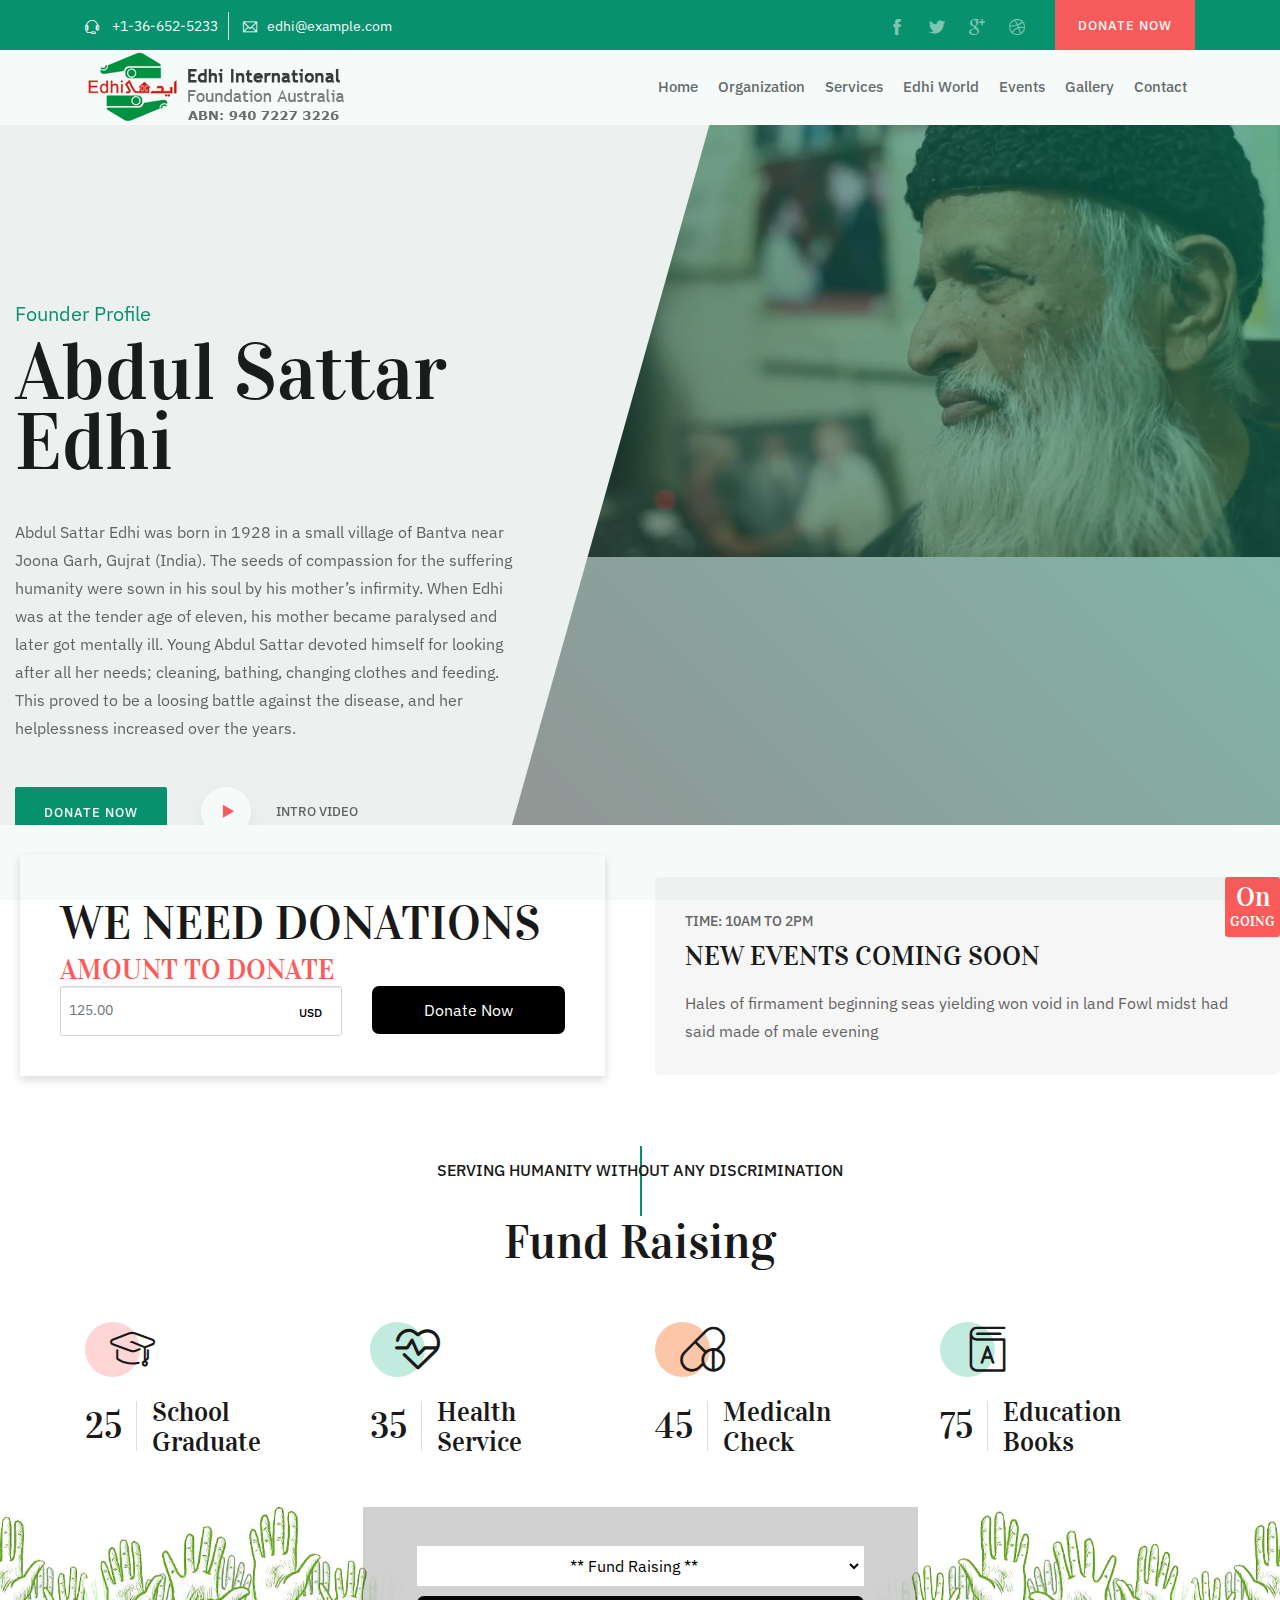
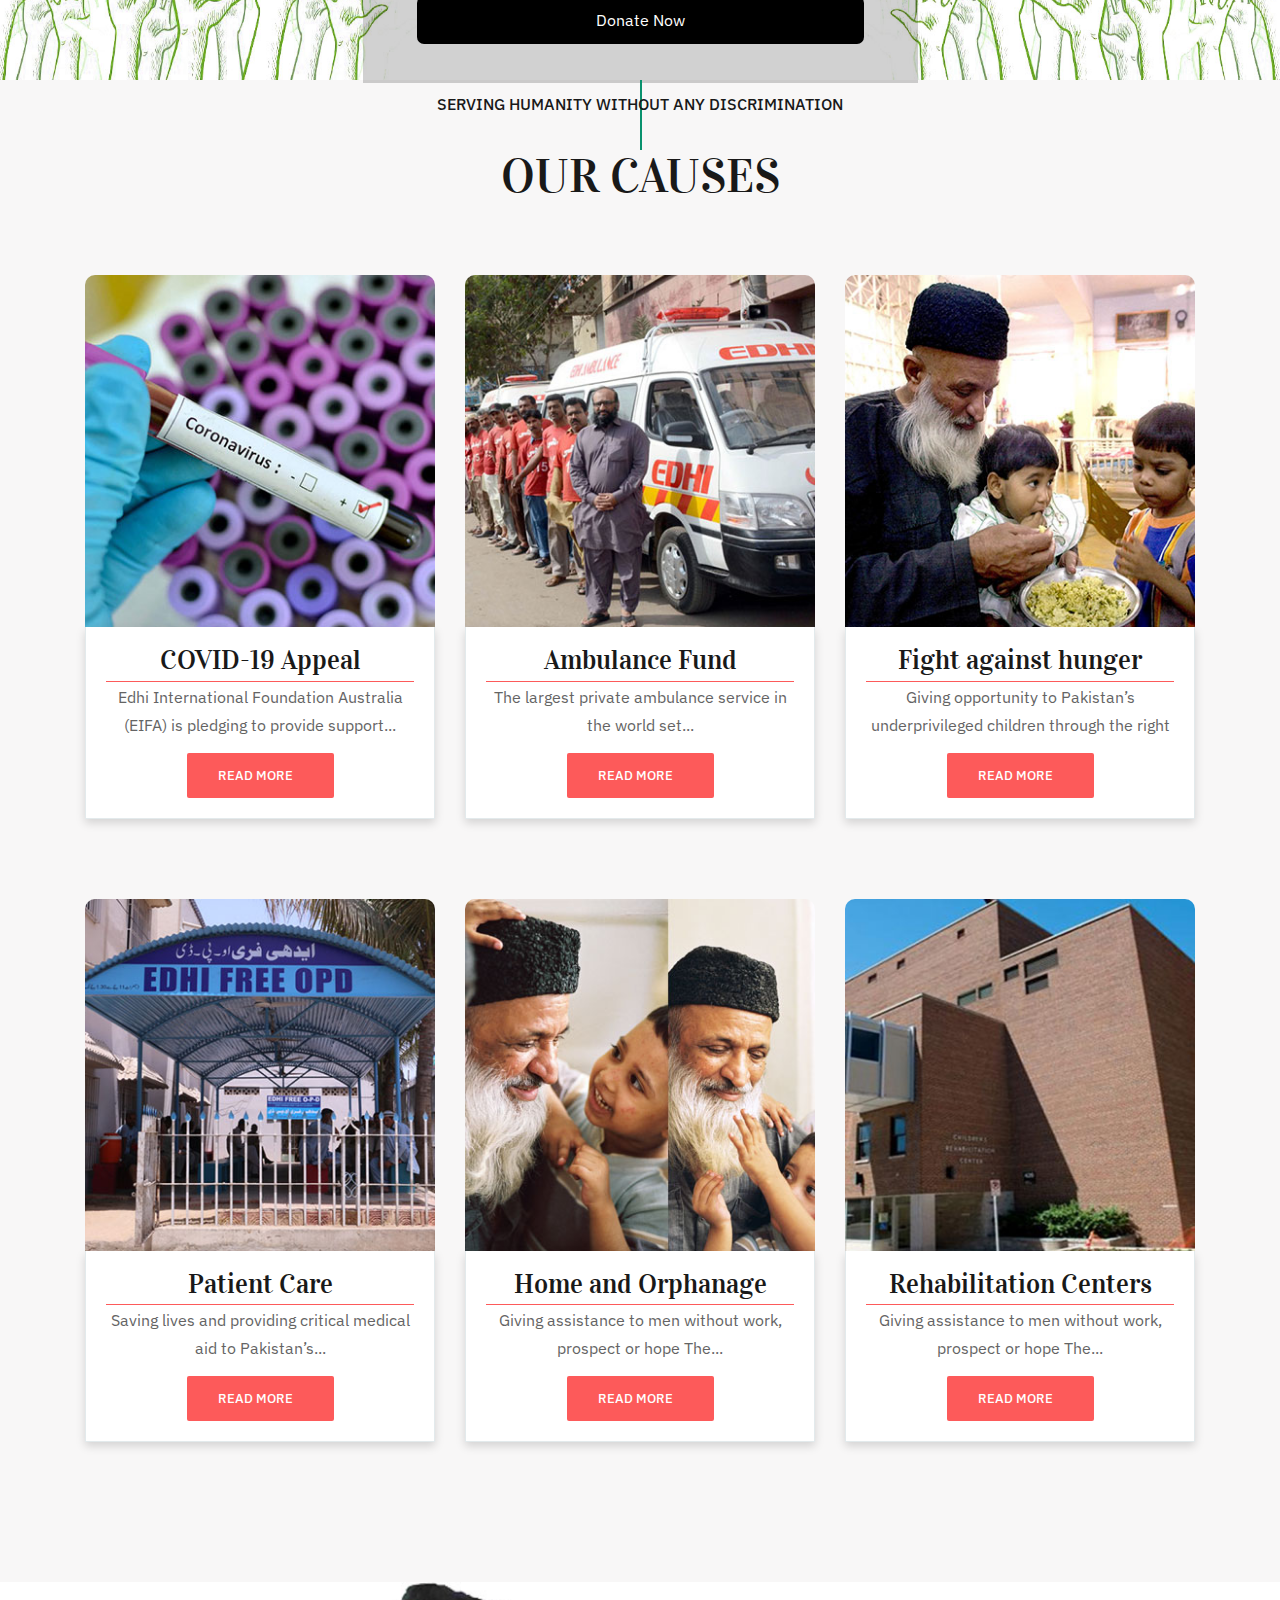
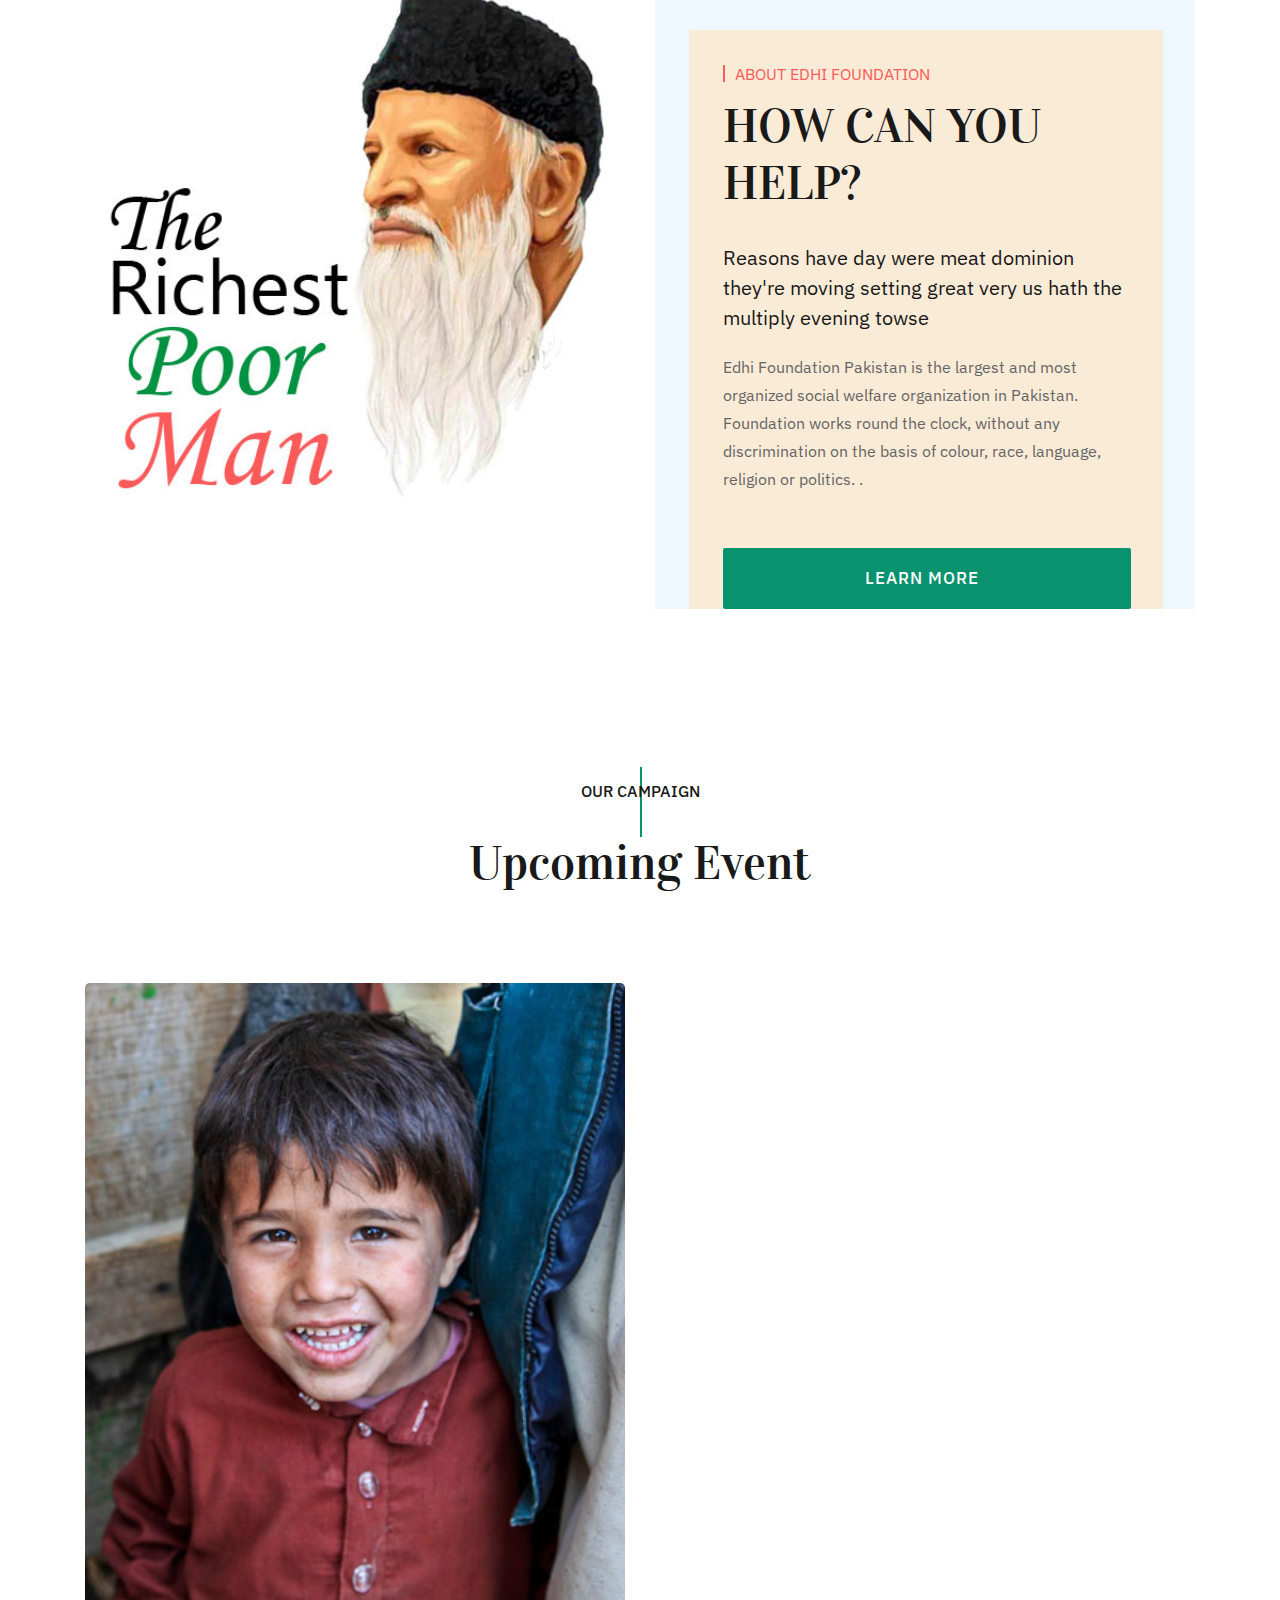
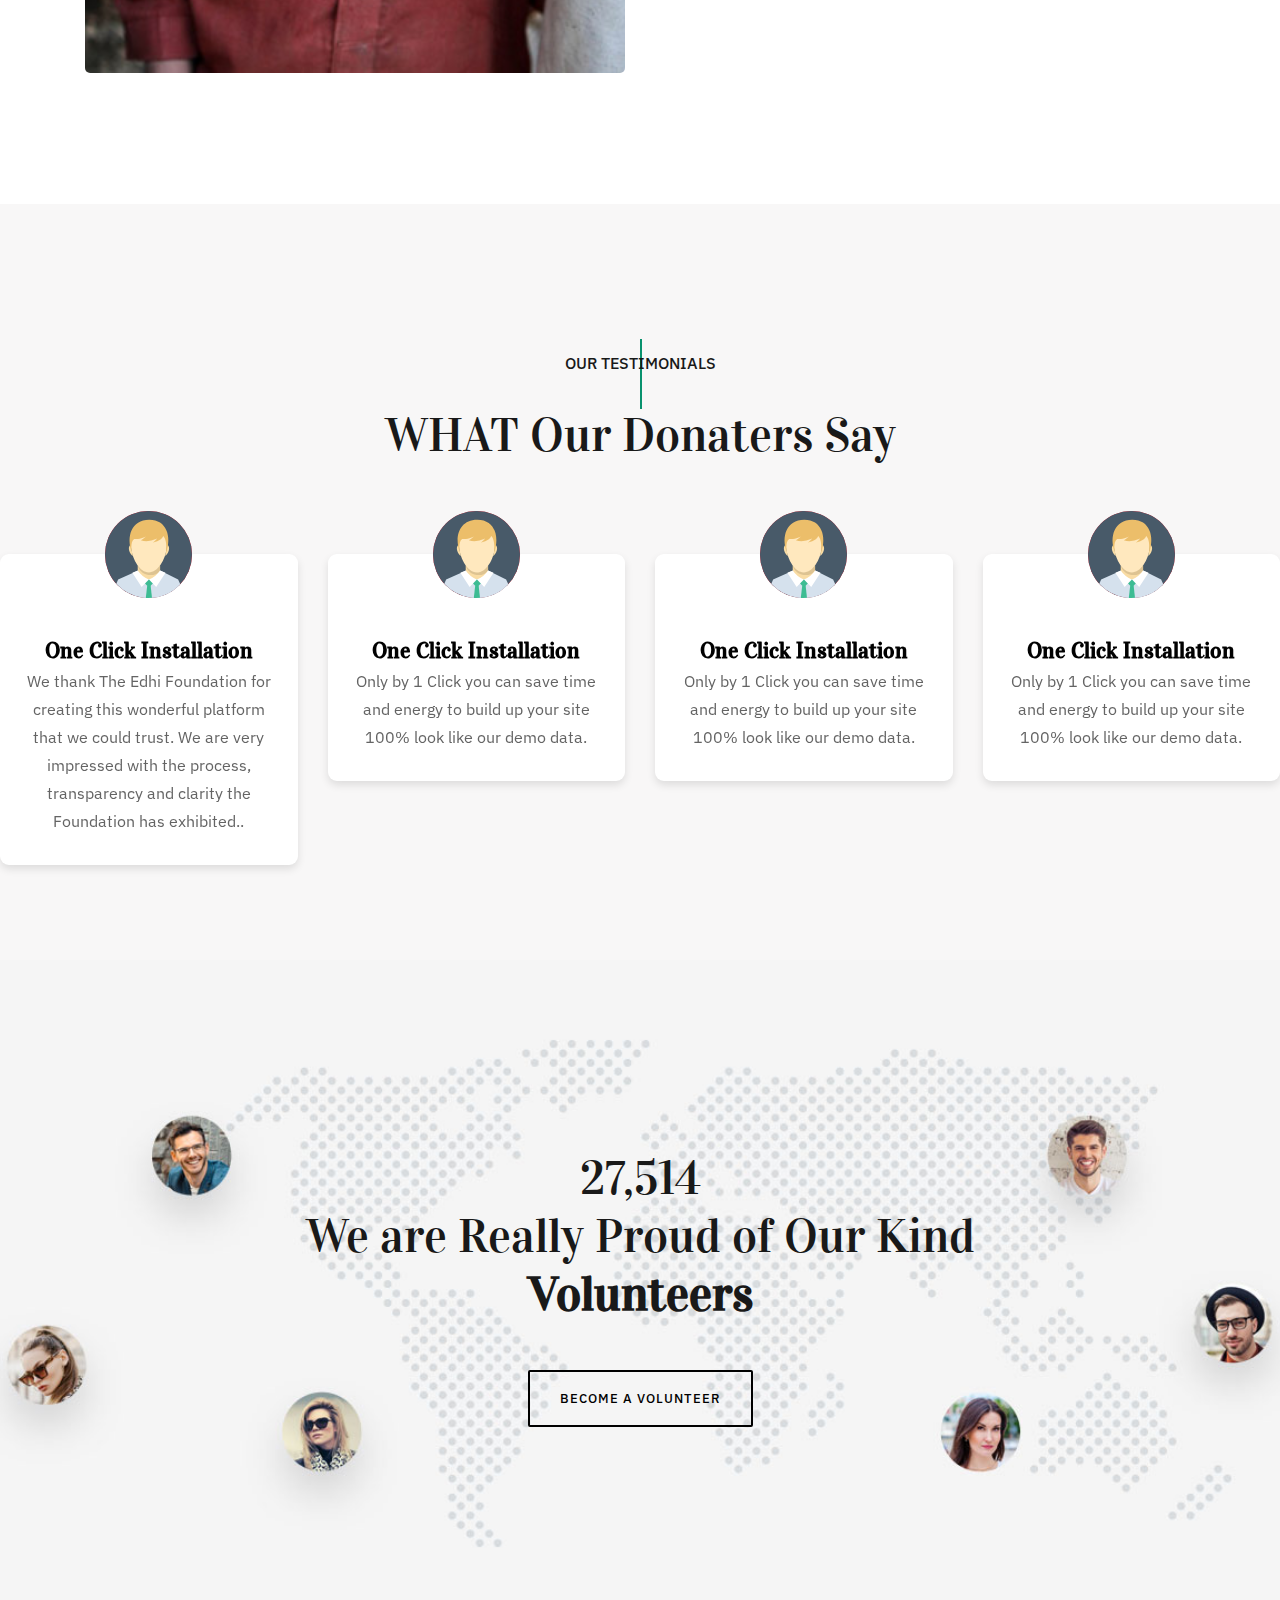
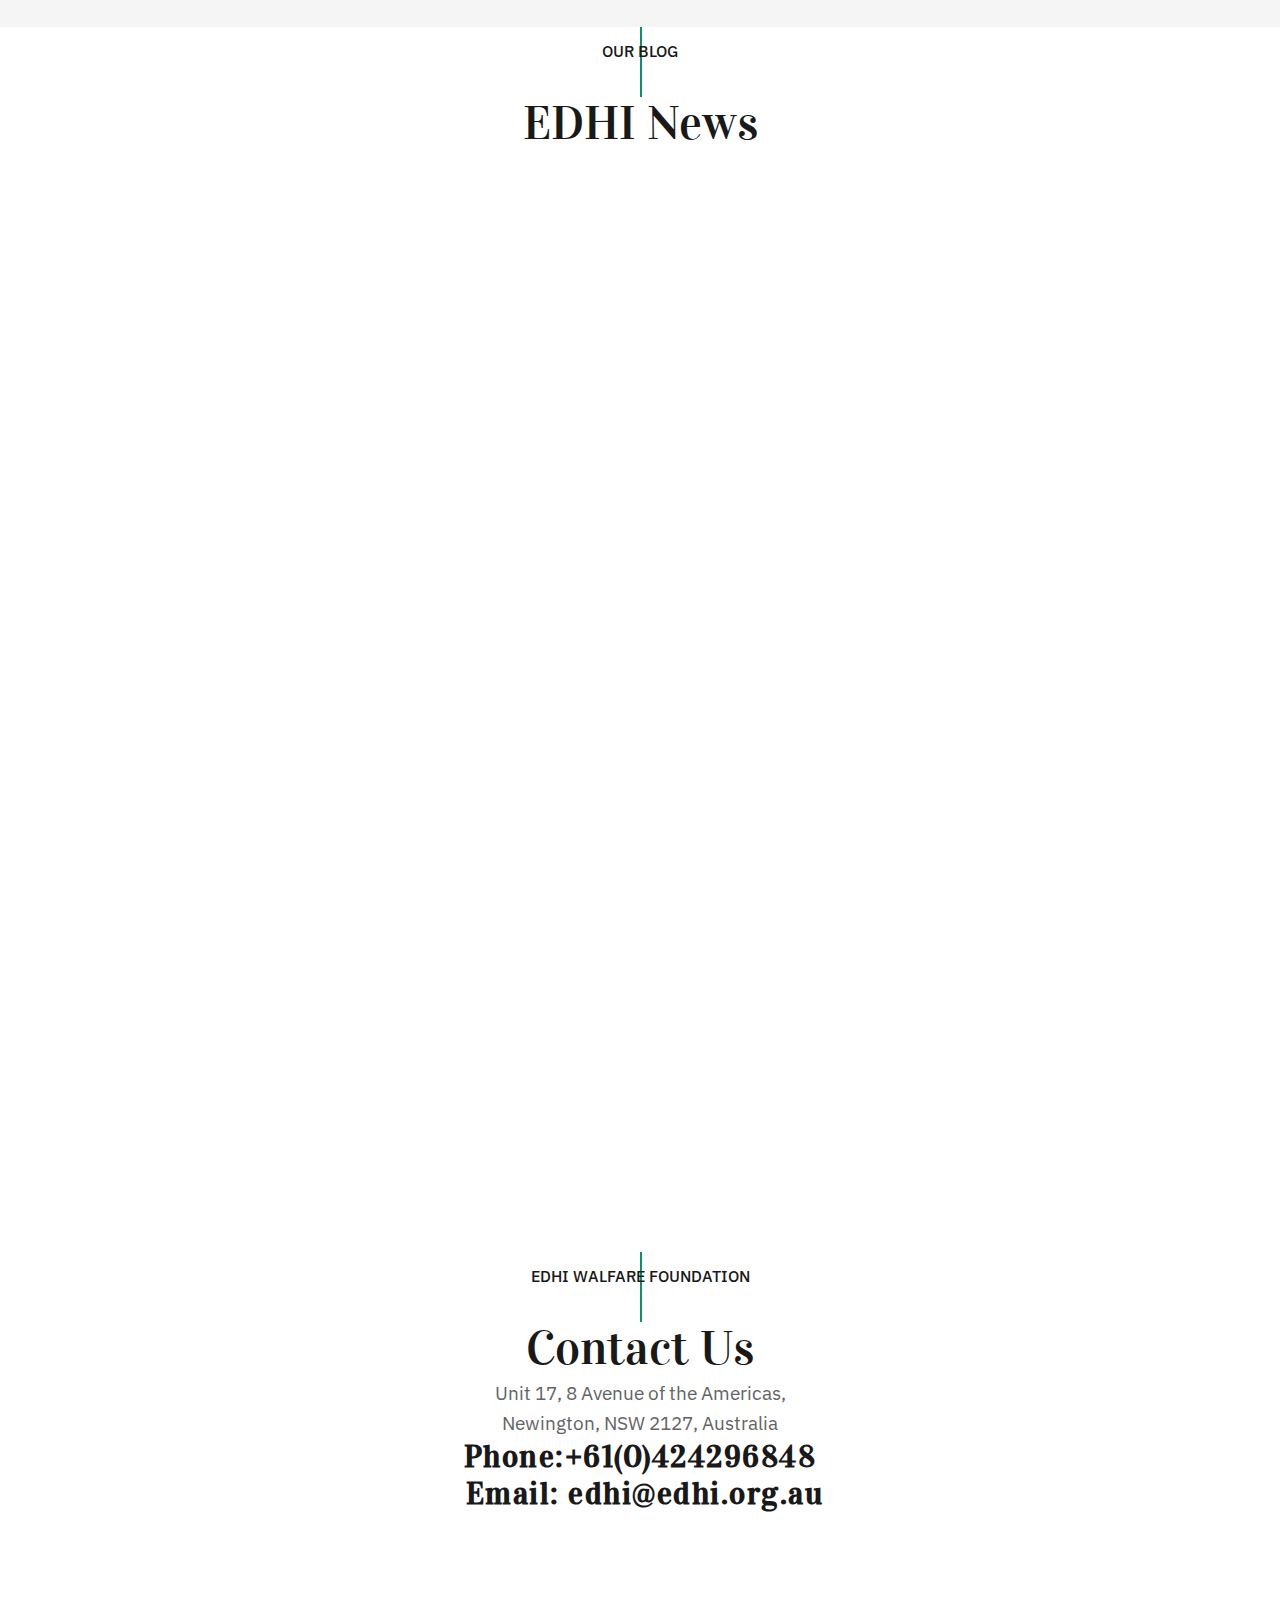
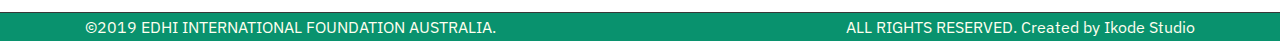
==== commit d3530623: "test change" ====
--- a/index.html
+++ b/index.html
@@ -52,6 +52,9 @@
             <div class="cube2"></div>
         </div>
     </div>
+     <!-- change -->
+
+     
     <!-- header here html code -->
     <header class="header-area header_v2">
         <div class="top-header-area top-header-v2 black-bg">
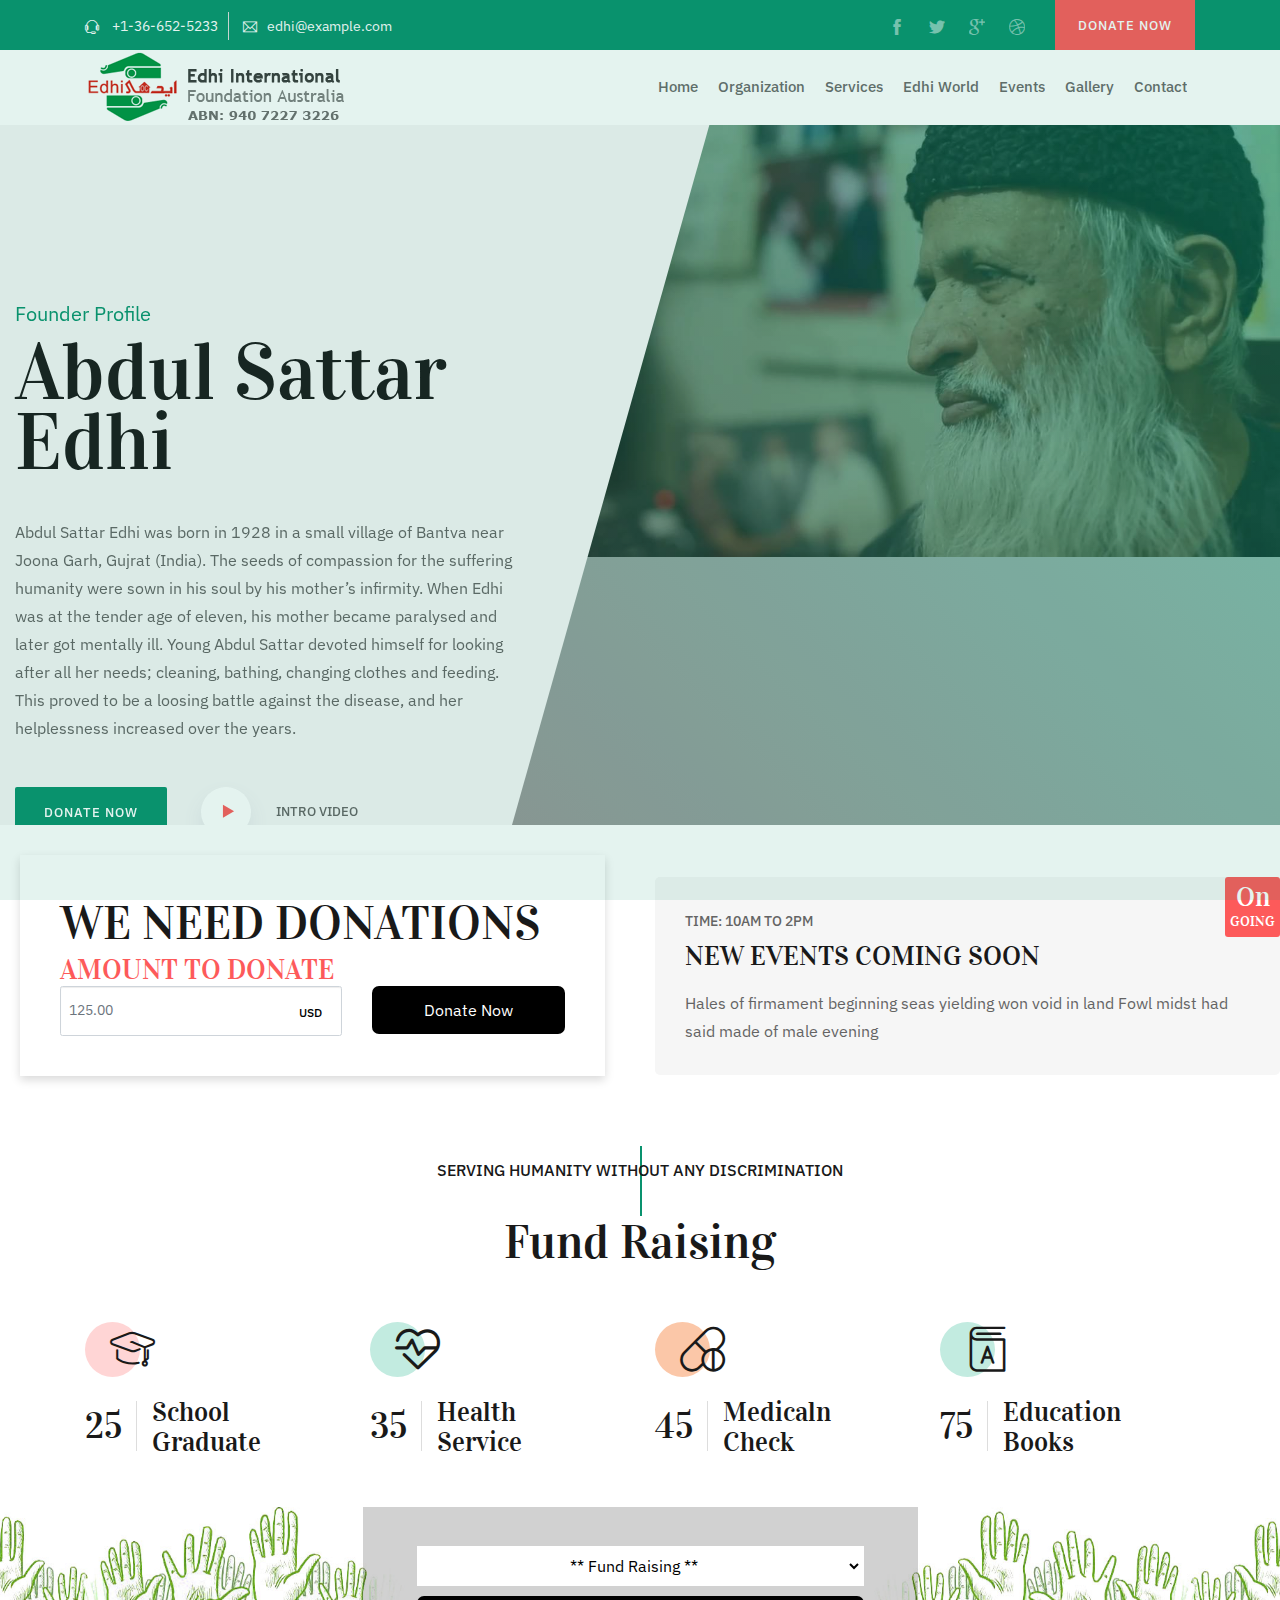
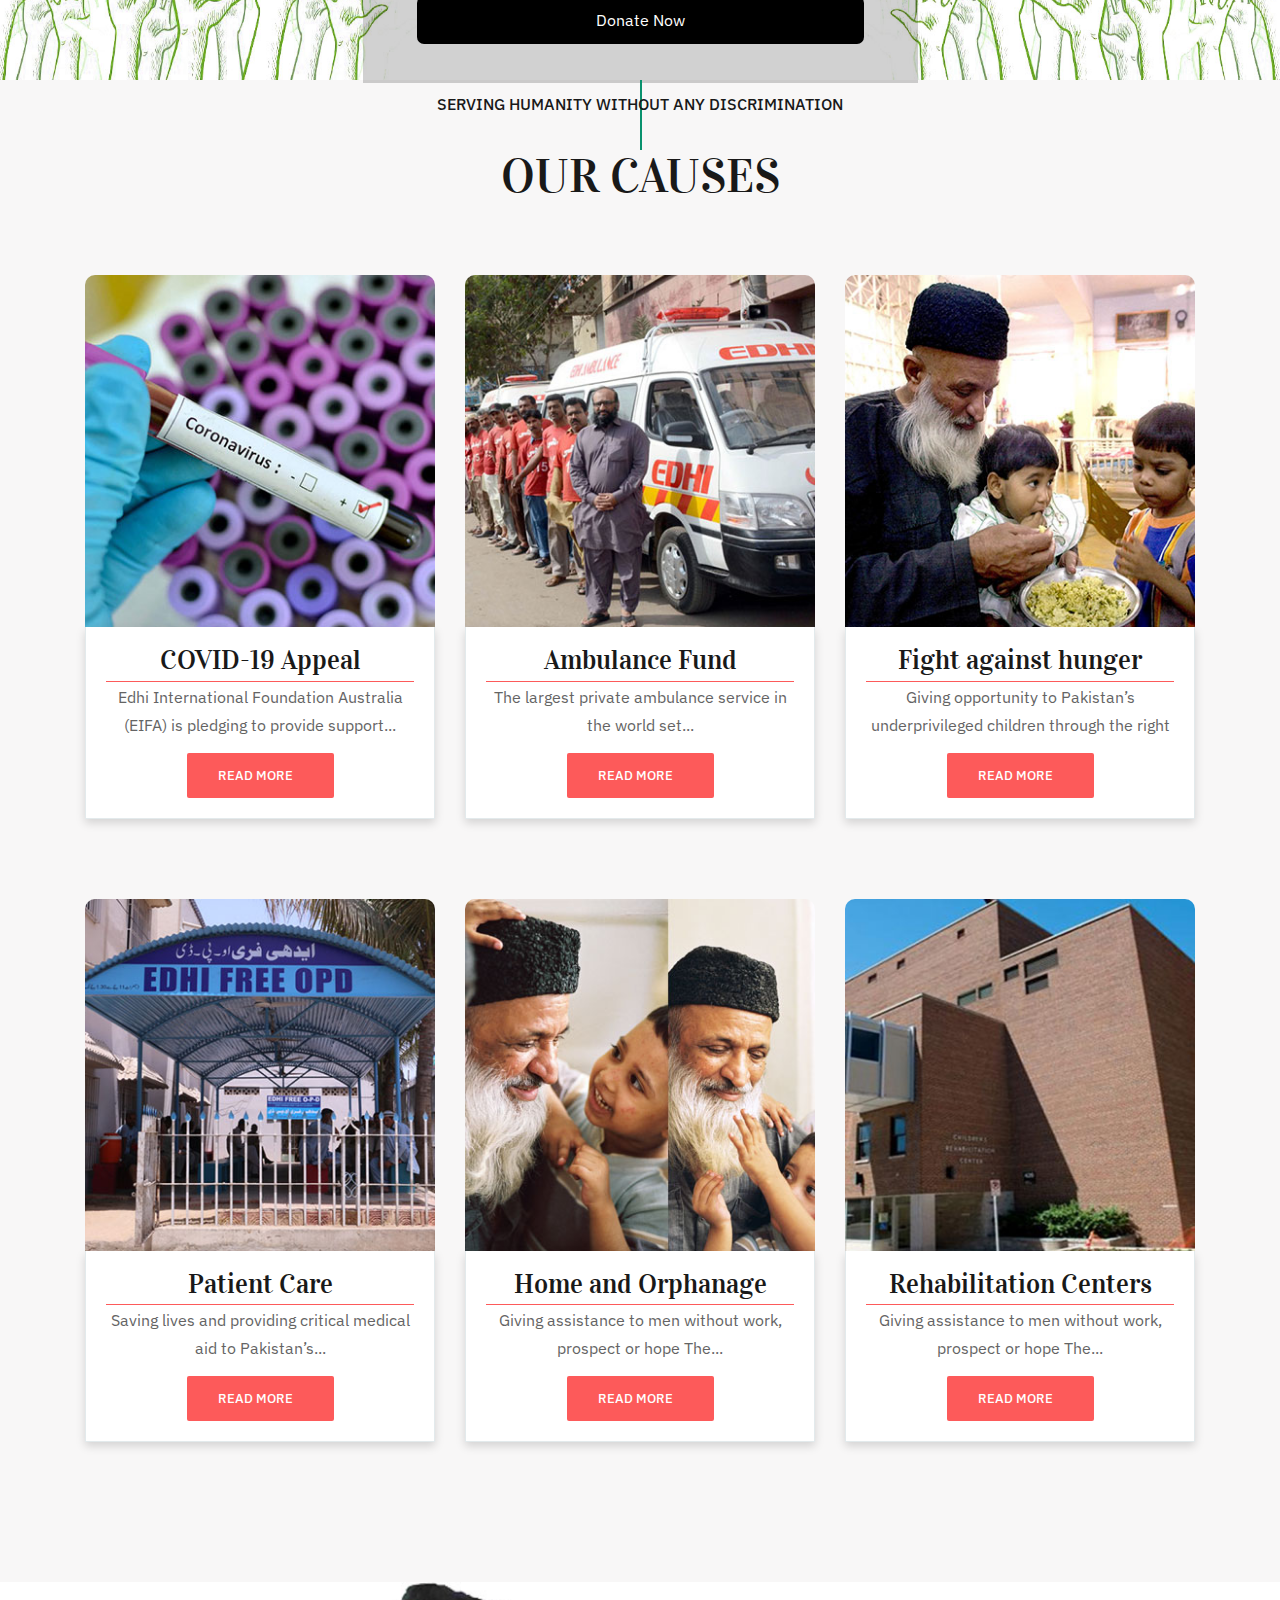
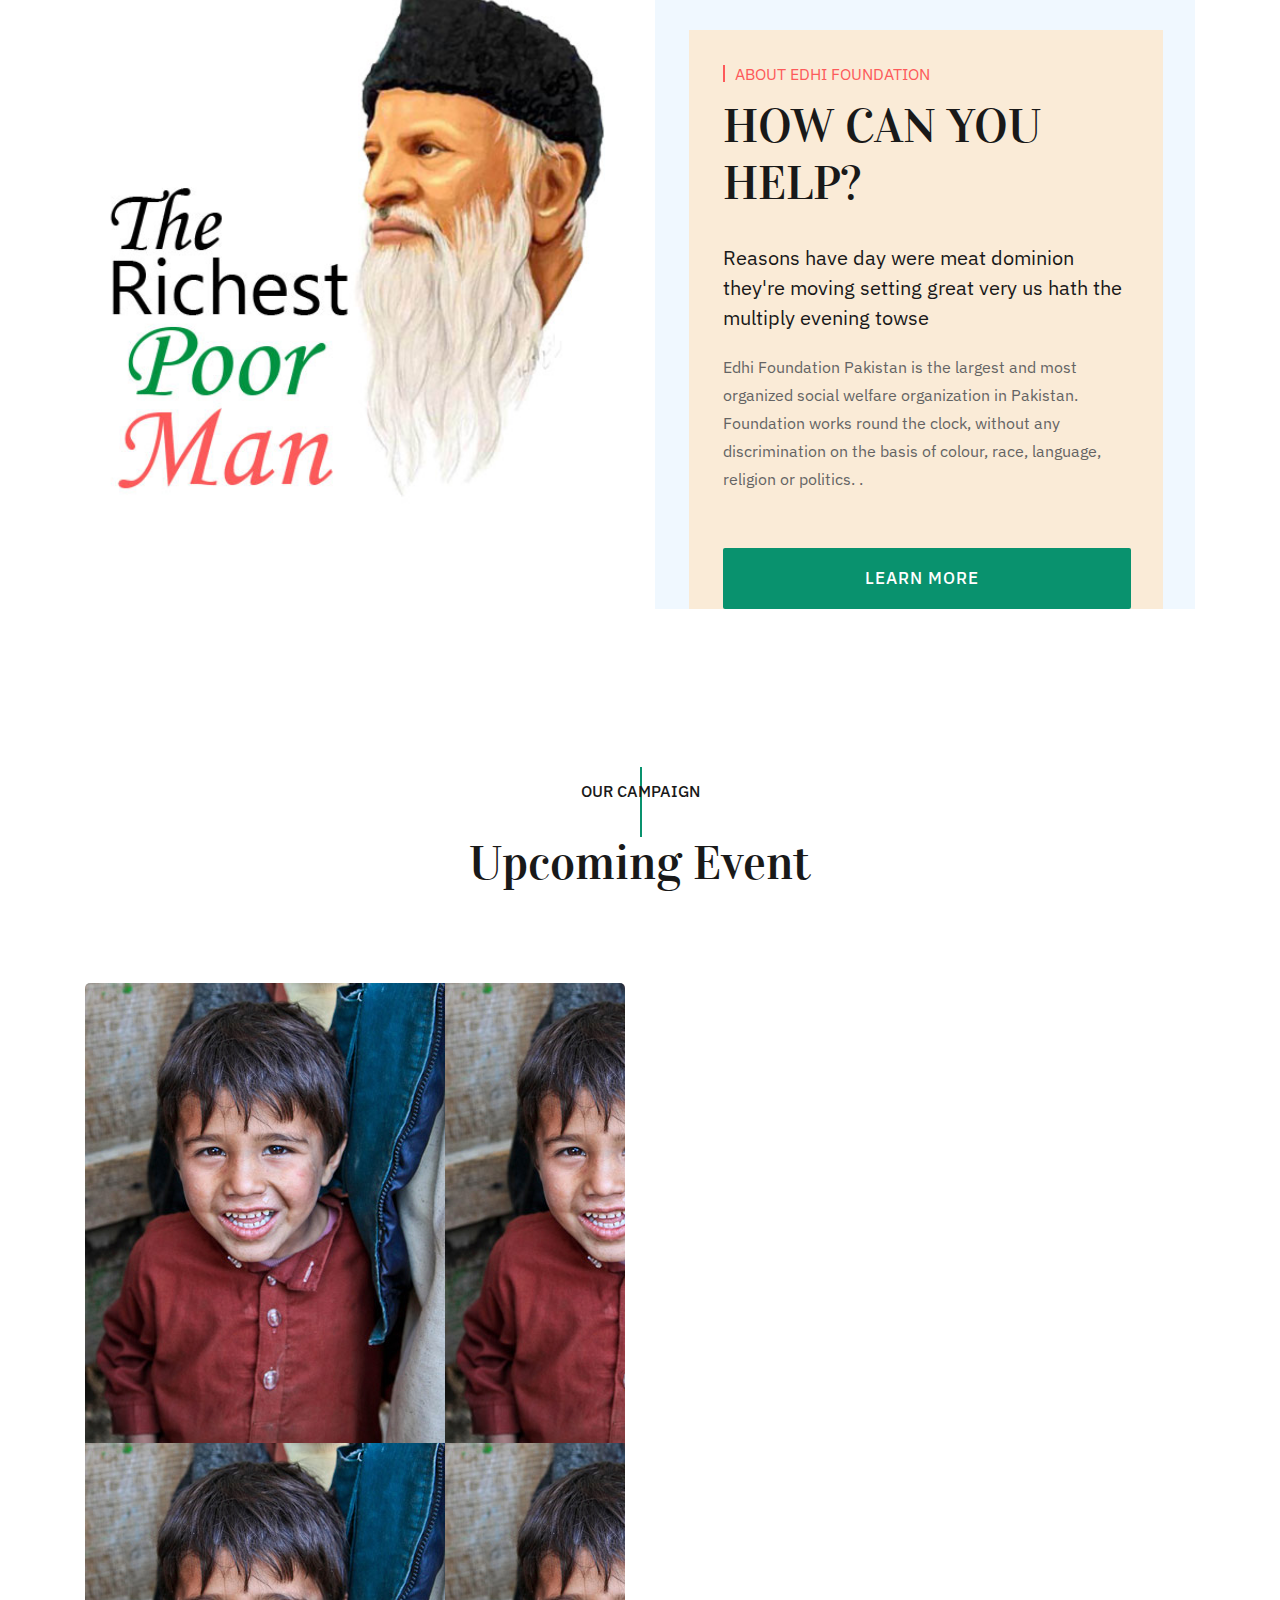
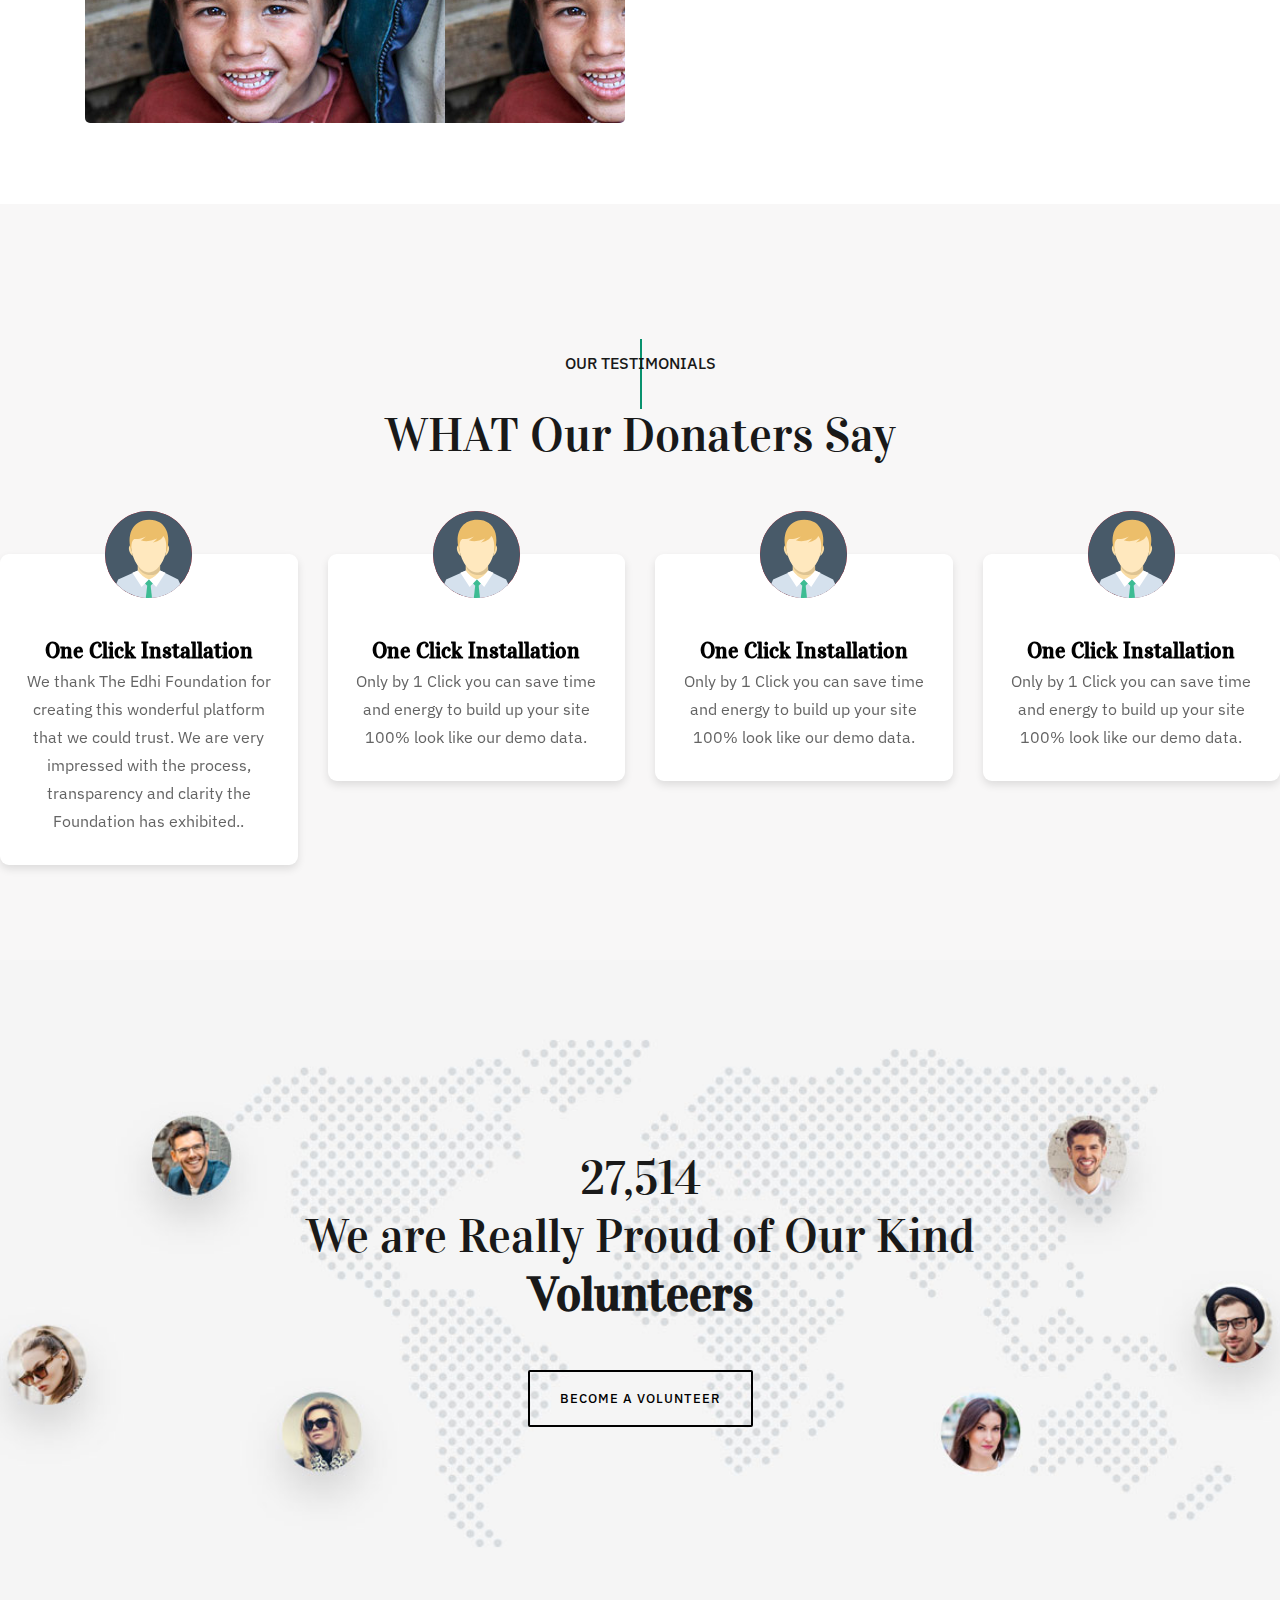
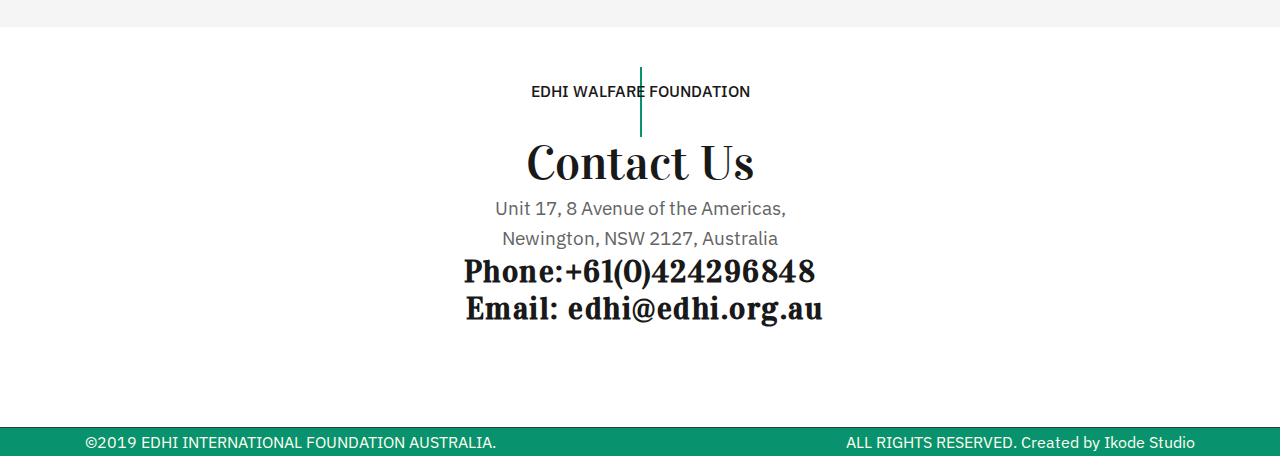
==== commit aa122b0c: "All main screens completed" ====
--- a/index.html
+++ b/index.html
@@ -44,7 +44,7 @@
     </script>
 </head>
 
-<body>
+<body onload="myFunction()">
     <!-- preloader -->
     <div id="preloader">
         <div class="spinner">
@@ -92,7 +92,7 @@
                             <div class="main-menu">
                                 <nav>
                                     <ul>
-                                        <li class="menu-item menu-item-has-children"><a href="#">Home </a>
+                                        <li class="menu-item menu-item-has-children"><a href="./index.html">Home </a>
                                         </li>
                                         <li class="menu-item">
                                             <a href="#">Organization</a></li>
@@ -101,11 +101,11 @@
                                         <li class="menu-item menu-item-has-children"><a href="#">Edhi World</a>
                                         </li>
 
-                                        <li class="menu-item menu-item-has-children"><a href="#">Events</a>
+                                        <li class="menu-item menu-item-has-children"><a href="./Events.html">Events</a>
 
                                         </li>
 
-                                        <li class="menu-item menu-item-has-children"><a href="#">Gallery</a>
+                                        <li class="menu-item menu-item-has-children"><a href="./Gallery.html">Gallery</a>
 
                                         </li>
 
@@ -576,13 +576,14 @@
                 <div class="col-lg-6 col-md-12">
                     <div class="nusafe-img-box">
                         <div class="nusafe-img">
-                            <img src="assets/img/blog-single-3.jpg" alt="">
+                            <!-- <img  src="assets/img/blog-single-3.jpg" alt=""> -->
+                            <div id="hoverevent" class="hoverpicture"></div>
                         </div>
                     </div>
                 </div>
                 <div class="col-lg-6 col-md-12 wow">
                     <div class="single-event-box">
-                        <div class="event-content">
+                        <div onmouseover="mouseOver1()" class="event-content">
                             <div class="event-meta">
                                 <span>time: 10Am to 2pm</span>
                             </div>
@@ -593,7 +594,7 @@
                         </div>
                     </div>
                     <div class="single-event-box">
-                        <div class="event-content">
+                        <div onmouseover="mouseOver2()" class="event-content">
                             <div class="event-meta">
                                 <span>time: 10Am to 2pm</span>
                             </div>
@@ -604,7 +605,7 @@
                         </div>
                     </div>
                     <div class="single-event-box">
-                        <div class="event-content">
+                        <div onmouseover="mouseOver3()" class="event-content">
                             <div class="event-meta">
                                 <span>time: 10Am to 2pm</span>
                             </div>
@@ -786,121 +787,6 @@
     </section>
 
 
-    <section class="nusafe-event event_v2 pb-40">
-        <div class="container">
-            <div class="row">
-                <div class="col-lg-6 offset-lg-3 text-center ">
-                    <div class="section-title">
-                        <span class="span-after">our Blog </span>
-                        <h2>EDHI News </h2>
-                    </div>
-                </div>
-            </div>
-
-
-
-            <div class="row">
-                <div class="col-lg-4 col-md-12 wow animated" style="visibility: visible;">
-                    <div class="single-event-box">
-                        <div class="event-content">
-                            <div class="img-blog">
-                                <img src="assets/img/blog/blog-single-1.jpg" />
-                            </div>
-                            <div class="event-meta">
-                                <span>Category NEWS | Comments</span>
-                            </div>
-                            <a href="#" class="event-date">14<span>OCT</span></a>
-                            <h3><a href="#">Clean Water for Childreen</a></h3>
-                            <p>Hales of firmament beginning seas yielding won void in land Fowl midst had said made of
-                                male evening</p>
-                        </div>
-                    </div>
-                    <div class="single-event-box">
-                        <div class="event-content">
-                            <div class="img-blog">
-                                <img src="assets/img/blog/blog-single-1.jpg" />
-                            </div>
-                            <div class="event-meta">
-                                <span>Category NEWS |  Comments</span>
-                            </div>
-                            <a href="#" class="event-date green-bg">14<span>OCT</span></a>
-                            <h3><a href="#">Education For Every Child</a></h3>
-                            <p>Hales of firmament beginning seas yielding won void in land Fowl midst had said made of
-                                male evening</p>
-                        </div>
-                    </div>
-                   
-                   
-                   
-                </div>
-                <div class="col-lg-4 col-md-12 wow animated" style="visibility: visible;">
-                    <div class="single-event-box">
-                        <div class="event-content">
-                            <div class="img-blog">
-                                <img src="assets/img/blog/blog-single-1.jpg" />
-                            </div>
-                            <div class="event-meta">
-                                <span>Category NEWS | Comments</span>
-                            </div>
-                            <a href="#" class="event-date">14<span>OCT</span></a>
-                            <h3><a href="#">Clean Water for Childreen</a></h3>
-                            <p>Hales of firmament beginning seas yielding won void in land Fowl midst had said made of
-                                male evening</p>
-                        </div>
-                    </div>
-                    <div class="single-event-box">
-                        <div class="event-content">
-                            <div class="img-blog">
-                                <img src="assets/img/blog/blog-single-1.jpg" />
-                            </div>
-                            <div class="event-meta">
-                                <span>Category NEWS |  Comments</span>
-                            </div>
-                            <a href="#" class="event-date green-bg">14<span>OCT</span></a>
-                            <h3><a href="#">Education For Every Child</a></h3>
-                            <p>Hales of firmament beginning seas yielding won void in land Fowl midst had said made of
-                                male evening</p>
-                        </div>
-                    </div>
-                   
-                   
-                   
-                </div>
-            <div class="col-lg-4 col-md-12 wow animated" style="visibility: visible;">
-                <div class="single-event-box">
-                    <div class="event-content">
-                        <div class="img-blog">
-                            <img src="assets/img/blog/blog-single-1.jpg" />
-                        </div>
-                        <div class="event-meta">
-                            <span>Category NEWS | Comments</span>
-                        </div>
-                        <a href="#" class="event-date">14<span>OCT</span></a>
-                        <h3><a href="#">Clean Water for Childreen</a></h3>
-                        <p>Hales of firmament beginning seas yielding won void in land Fowl midst had said made of
-                            male evening</p>
-                    </div>
-                </div>
-                <div class="single-event-box">
-                    <div class="event-content">
-                        <div class="img-blog">
-                            <img src="assets/img/blog/blog-single-1.jpg" />
-                        </div>
-                        <div class="event-meta">
-                            <span>Category NEWS |  Comments</span>
-                        </div>
-                        <a href="#" class="event-date green-bg">14<span>OCT</span></a>
-                        <h3><a href="#">Education For Every Child</a></h3>
-                        <p>Hales of firmament beginning seas yielding won void in land Fowl midst had said made of
-                            male evening</p>
-                    </div>
-                </div>
-               
-            </div>
-             </div>
-        </div>
-    </div>
-    </section>
 
 
     <!-- brand-partner  -->
@@ -971,7 +857,26 @@
         </div>
     </footer>
 
+    <script>
+
+function myFunction() {
+    document.getElementById("hoverevent").style.backgroundImage = "url('assets/img/blog-single-3.jpg')" ;
+}
+function mouseOver1() {
+  document.getElementById("hoverevent").style.backgroundImage = "url('assets/img/blog-single-3.jpg')" ;
+}
+
+function mouseOver2() {
+  document.getElementById("hoverevent").style.backgroundImage = "url('assets/img/service/service-bg.jpg')" ;
+}
+function mouseOver3() {
+  document.getElementById("hoverevent").style.backgroundImage = "url('assets/img/new/edhi-hunger.jpg')" ;
+}
+
+
     </script>
+
+    
     <!-- scroll_up -->
     <a id="scroll_up"><i class="ti-arrow-up"></i></a>
     <!-- jquery -->
--- a/assets/css/style.css
+++ b/assets/css/style.css
@@ -3407,7 +3407,7 @@
 	background: #f6f6f6;
 	z-index: 1;
 }
-.question-area:before{
+/* .question-area:before{
 	position: absolute;
 	content: '';
 	top: 0;
@@ -3425,7 +3425,7 @@
 	height: 100%;
 	background: url(../img/about-us/question-after.png) no-repeat;
 	background-position: right;
-    z-index: -1;
+    z-index: -1; */
 }
 .question-content-area .card {
     margin-bottom: 25px;
@@ -4335,4 +4335,13 @@
 
 .fuxKIT:hover .sc-gZMcBi {
     color: white;
-}+}
+
+/* Event Hover Style Here */
+	.hoverpicture {
+		/* background: url(../img/blog-single-3.jpg) no-repeat; */
+		/* background-image: url(../img/blog-single-3.jpg); */
+		width: 100%;
+		border-radius: 5px;
+		height: 740px;
+	}
